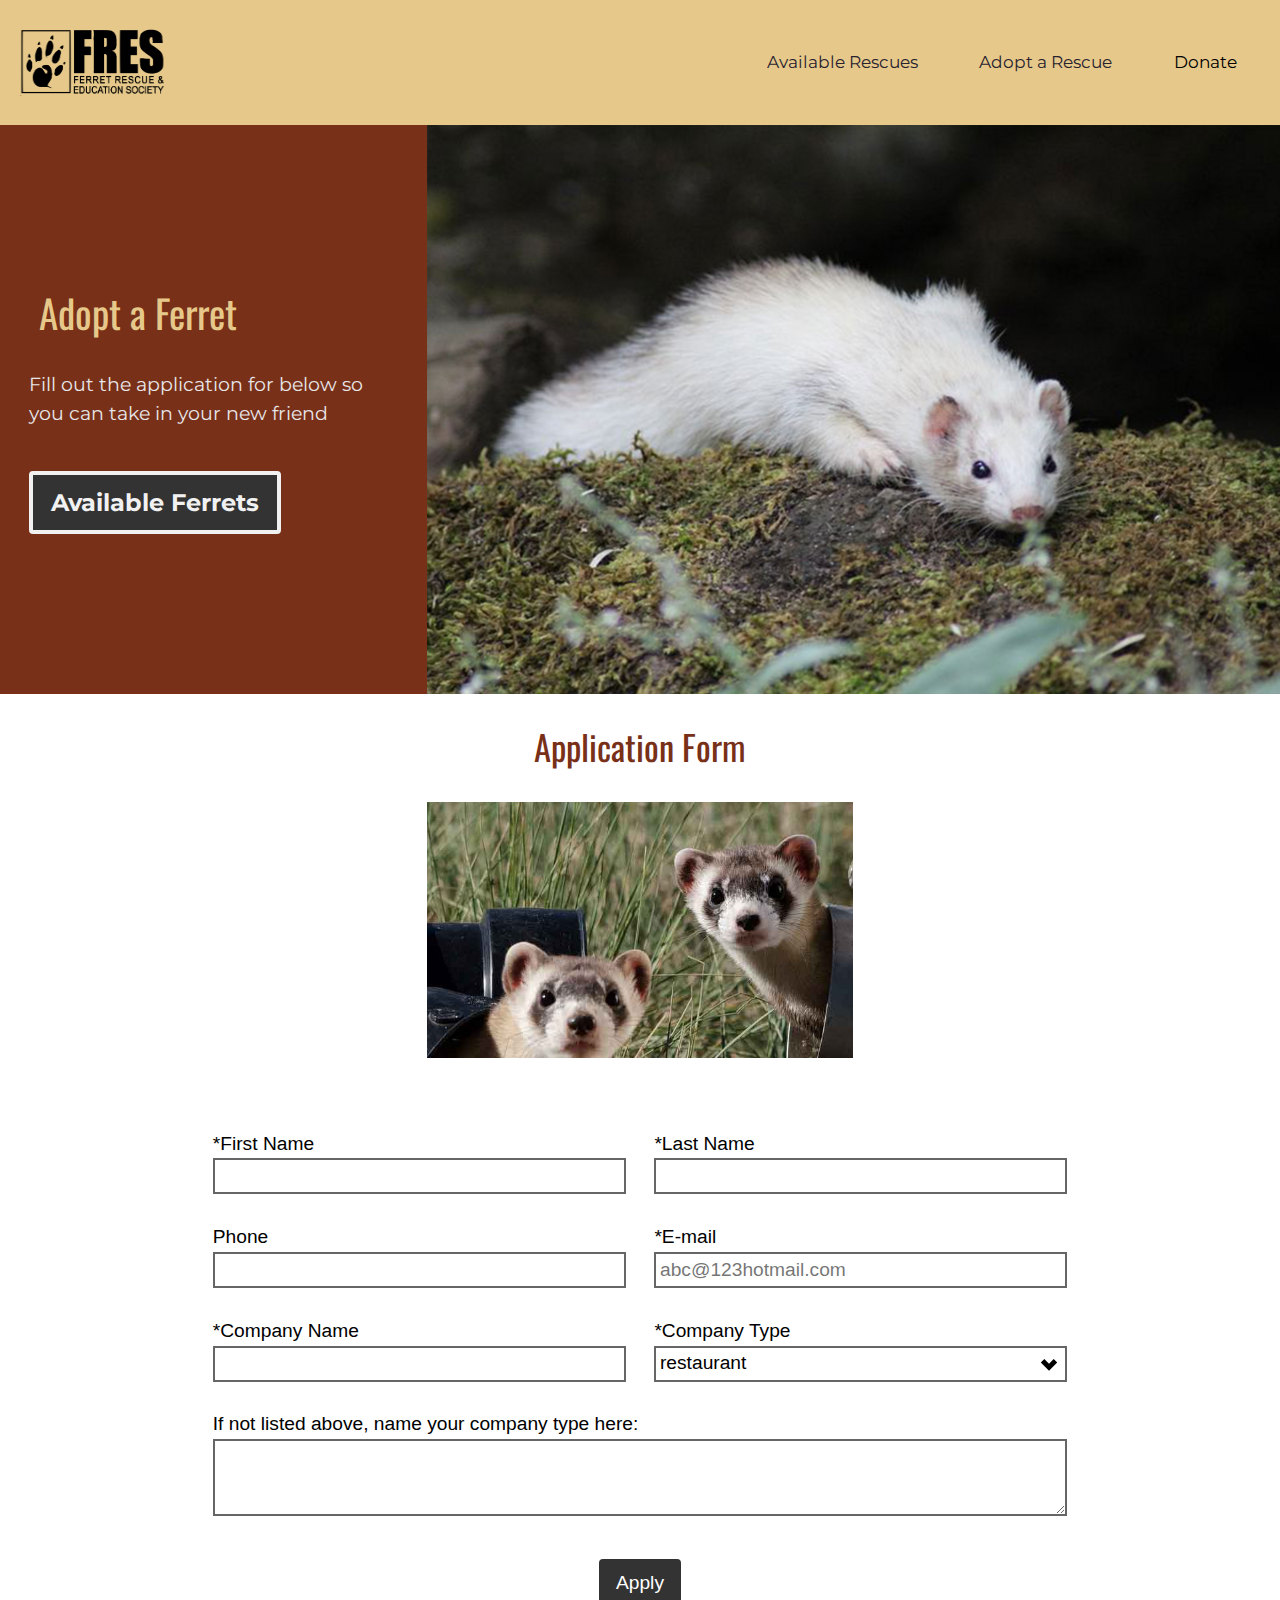
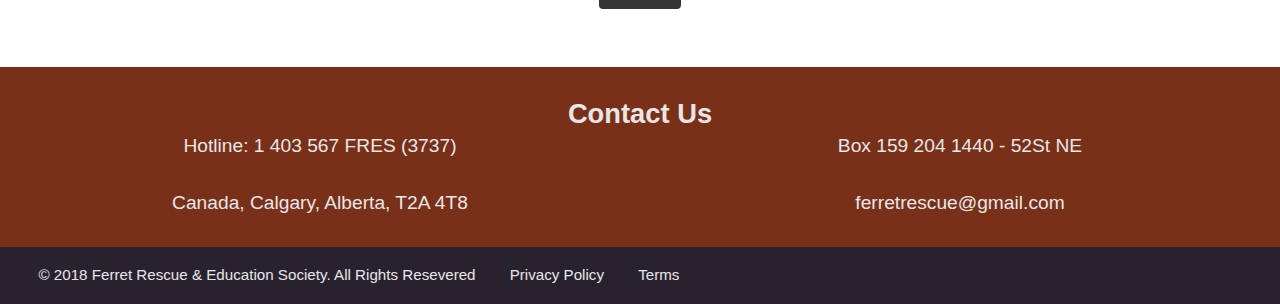
==== adopt.html @ 3afcc0fb "Favicon" ====
<!DOCTYPE html>
<html lang="en-ca">
<head>
  <meta charset="utf-8">
  <title>FRES-Adopt</title>
  <meta name="viewport" content="width=device-width,initial-scale=1">
  <link rel="shortcut icon" href="favicon.ico"/>
  <link rel="icon" type="image/png" href="images/favicon-196.png">
  <link href="css/modules.css" rel="stylesheet">
  <link href="css/grid.css" rel="stylesheet">
  <link href="css/type.css" rel="stylesheet">
  <link href="css/main.css" rel="stylesheet">
  <link href="https://fonts.googleapis.com/css?family=Montserrat|Oswald" rel="stylesheet">
</head>
<body>

  <ul class="skip-links">
    <li><a href="#nav">Jump to Navigation</a></li>
    <li><a href="#banner">Jump to Banner content</a></li>
    <li><a href="#main">Jump to Main content</a></li>
    <li><a href="#contact">Jump to Footer/Contact content</a></li>
  </ul>

  <header class="grid grid-middle" role="banner" id="header">
    <div class="unit gutter-1-4 pad-t-1-2 pad-l pad-b-1-2 xs-1 s-1 m-1-4 l-1-4 xl-1-4 center-content">
      <a class="icon-link grid grid-middle" href="index.html" aria-label="Home">
        <span class="icon-label hidden unit xs-4-6 s-4-6 m-4-6 l-4-6 xl-4-6 text-left peta push-0">Ferrets</span>
        <i class="icon i-96 unit xs-1 s-1 m-1-2 l-1-2 xl-1-2 text-left">
          <img class="img-flex" src="images/fres-logo.png" alt="">
        </i>
      </a>
    </div>

    <nav class="unit xs-1 s-1 m-3-4 l-3-4 xl-3-4" role="navigation" id="nav" tabindex="0">
      <ul class="push-0 milli island-1-2 list-group-inline montserrat">
        <li class="gutter"><a href="rescues.html">Available Rescues</a></li>
        <li class="gutter"><a href="adopt.html">Adopt a Rescue</a></li>
        <li class="gutter">Donate</li>
      </ul>
    </nav>

    <section class="grid grid-middle red-background">
      <div class="gutter pad-t pad-b unit xs-1 s-1 m-1 l-1-3 xl-1-3">
        <h1 class="zetta max-length oswald yellow not-bold">Adopt a Ferret</h1>
        <div class="unit xs-1 s-1 m-1 l-giga-1 xl-giga-1">
          <p class="montserrat kilo light-gray max-length push-0 pad-b-1-2">Fill out the application for below so you can take in your new friend</p>
          <div class="unit xs-1 s-1 m-1 l-1 xl-1 pad-t">
            <a class="btn btn-gray giga bold" href="rescues.html">Available Ferrets</a>
          </div>
        </div>
      </div>

      <div class="unit xs-1 s-1 m-1 l-2-3 xl-2-3">
        <img class="img-flex" src="images/ferret-banner-adopt.jpg" alt="">
      </div>

    </section>
  </header>

  <main role="main" id="main" tabindex="0">

    <div>
      <h2 class="oswald red-dark not-bold push-0 exa island text-center">Application Form</h2>
    </div>

    <div class="grid grid-middle">
      <div class="unit xs-1-2 s-1-2 m-1-2 l-1-3 xl-1-3">
      </div>

      <div class="embed embed-5by1 unit xs-1-2 s-1-2 m-1-2 l-1-3 xl-1-3">
        <img class="embed-item" src="images/ferret-2.jpg" alt="">
      </div>

      <div class="unit xs-1-2 s-1-2 m-1-2 l-1-3 xl-1-3">
      </div>
    </div>

    <form class="grid wrapper island-2" method="POST" action="https://formspree.io/jmjones715@gmail.com">
      <div class="unit xs-1 s-1 m-1-2 l-1-2 xl-1-2 island-1-2">
        <label for="name-f" class="dark-bluetxt">*First Name</label>
        <input id="name-f" name="name-f" required>
      </div>

      <div class="unit xs-1 s-1 m-1-2 l-1-2 xl-1-2 island-1-2">
        <label for="name-l" class="dark-bluetxt">*Last Name</label>
        <input id="name-l" name="name-l" required>
      </div>

      <div class="unit xs-1 s-1 m-1-2 l-1-2 xl-1-2 island-1-2">
        <label for="phone" class="dark-bluetxt">Phone</label>
        <input id="phone" type="tel">
      </div>

      <div class="unit xs-1 s-1 m-1-2 l-1-2 xl-1-2 island-1-2">
        <label for="email" class="dark-bluetxt">*E-mail</label>
        <input id="email" type="email" placeholder="abc@123hotmail.com" required>
      </div>

      <div class="unit xs-1 s-1 m-1-2 l-1-2 xl-1-2 island-1-2">
        <label for="company" class="dark-bluetxt">*Company Name</label>
        <input id="company" required>
      </div>

      <div class="unit xs-1 s-1 m-1-2 l-1-2 xl-1-2 island-1-2">
        <label for="company-t" class="dark-bluetxt">*Company Type</label>
        <select id="company-t">
          <option>restaurant</option>
          <option>electronics</option>
          <option>health/wellness</option>
          <option>sports/active</option>
          <option>toys/games</option>
          <option>construction</option>
        </select>
      </div>

      <div class="unit xs-1 s-1 m-1 l-1 xl-1 island-1-2">
        <label for="company-o" class="dark-graytxt">If not listed above, name your company type here:</label>
        <textarea id="company-o"></textarea>
      </div>

      <div class="unit xs-1 s-1 m-1 l-1 xl-1 text-center pad-t">
        <button type="submit" class="btn">Apply</button>
      </div>
    </form>

  </main>
  <footer role="contentinfo" id="contact" tabindex="0">
    <div class="grid grid-middle light-gray red-background">

      <div class="unit xs-1 s-1 m-1 l-1 xl-1">
        <h3 class="text-center light-gray push-0 pad-t">Contact Us</h3>
      </div>

      <div class="unit xs-1-2 s-1-2 m-1-2 l-1-2 xl-1-2 text-center">
        <p>Hotline: 1 403 567 FRES (3737)</p>
      </div>

      <div class="unit xs-1-2 s-1-2 m-1-2 l-1-2 xl-1-2 text-center">
        <p>Box 159 204 1440 - 52St NE</p>
      </div>

      <div class="unit xs-1-2 s-1-2 m-1-2 l-1-2 xl-1-2 text-center">
        <p>Canada, Calgary, Alberta, T2A 4T8</p>
      </div>

      <div class="unit xs-1-2 s-1-2 m-1-2 l-1-2 xl-1-2 text-center">
        <p>ferretrescue@gmail.com</p>
      </div>

    </div>

    <div class="unit xs-1 s-1 m-1 l-1 xl-1 island1-2 dark-gray">
      <ol class="list-group-inline push-0 text-left">
        <li class="island-1-2 pad-l-2">
          <p class="micro light-gray push-0">© 2018 Ferret Rescue & Education Society. All Rights Resevered</p>
        </li>
        <li class="island-1-2">
          <p class="micro light-gray push-0">Privacy Policy</p>
        </li>
        <li class="island-1-2">
          <p class="micro light-gray push-0">Terms</p>
        </li>
      </ol>
    </div>
  </footer>

</body>
</html>
---- css/modules.css ----
/*
 * Modulifier || Code released under the UNLICENSE
 * Code under other copyrights & licenses listed below.
 * https://modulifier.web-dev.tools/#responsive;images;list-group;embed;media-object;icons;hidden;positioning;nice-lists;forms;buttons;accessibility;print
 */

@-moz-viewport { width: device-width; scale: 1; }
@-ms-viewport { width: device-width; scale: 1; }
@-o-viewport { width: device-width; scale: 1; }
@-webkit-viewport { width: device-width; scale: 1; }
@viewport { width: device-width; scale: 1; }

html {
  box-sizing: border-box;
  -moz-text-size-adjust: 100%;
  -ms-text-size-adjust: 100%;
  -webkit-text-size-adjust: 100%;
  text-size-adjust: 100%;
}

*, *::before, *::after {
  box-sizing: inherit;
}

body {
  margin: 0;
}

article,
aside,
details,
figcaption,
figure,
footer,
header,
main,
menu,
nav,
section,
summary {
  display: block;
}

audio,
canvas,
progress,
video {
  display: inline-block;
  vertical-align: baseline;
}

template {
  display: none;
}

details {
  cursor: pointer;
}

audio:not([controls]) {
  display: none;
  height: 0;
}

a,
area,
button,
input,
label,
select,
textarea,
[tabindex] {
  -ms-touch-action: manipulation;
  touch-action: manipulation;
}

img {
  border: 0;
}

.img-flex,
.img-flex img {
  display: block;
  width: 100%;
}

svg {
  fill: currentColor;
}

svg:not(:root) {
  overflow: hidden;
}

svg.img-flex {
  width: 100%;
  height: 100%;
}

.image-replacement, .ir {
  overflow: hidden;
  direction: ltr;
  text-align: left;
  text-indent: 100%;
  white-space: nowrap;
}

.list-group, .list-group-inline, .list-group--inline {
  padding-left: 0;
  list-style-type: none;
}

.list-group > dd {
  margin-left: 0;
}

.list-group-inline::before,
.list-group-inline::after,
.list-group--inline::before,
.list-group--inline::after {
  content: "";
  display: table;
}

.list-group-inline::after,
.list-group--inline::after {
  clear: both;
}

.list-group-inline > li,
.list-group--inline > li {
  display: inline-block;
}

.list-group-inline > dt,
.list-group--inline > dt {
  clear: left;
  float: left;
  width: 11em;
}

.list-group-inline > dd,
.list-group--inline > dd {
  float: left;
  min-width: 12em;
}

.embed {
  margin-left: 0;
  margin-right: 0;
  overflow: hidden;
  position: relative;
  width: 100%;
}

.embed-1by1, .embed--1by1 {
  padding-top: 100%; /* Square */
}

.embed-4by3, .embed--4by3 {
  padding-top: 75%; /* Traditional TV/computer screens */
}

.embed-iso216, .embed--iso216 {
  padding-top: 70.92%; /* A-standard paper sizes */
}

.embed-3by2, .embed--3by2 {
  padding-top: 66.6%; /* Classic 35 mm film & most digital photos, landscape */
}

.embed-2by3, .embed--2by3 {
  padding-top: 150%; /* Classic 35 mm film & most digital photos, portrait */
}

.embed-golden, .embed--golden {
  padding-top: 61.8%; /* The Golden Ratio */
}

.embed-16by9, .embed--16by9 {
  padding-top: 56.25%; /* HD TV */
}

.embed-185by100, .embed--185by100 {
  padding-top: 54.05%; /* Common widescreen cinema */
}

.embed-24by10, .embed--24by10 {
  padding-top: 41.667%; /* Widescreen cinema: 2.4:1 */
}

.embed-3by1, .embed--3by1 {
  padding-top: 33.3333%; /* Panorama photos */
}

.embed-4by1, .embed--4by1 {
  padding-top: 25%; /* Polyvision */
}

.embed-5by1, .embed--5by1 {
  padding-top: 20%; /* Really wide... */
}

.embed-item, .embed__item {
  min-height: 100%;
  left: 0;
  position: absolute;
  top: 0;
  width: 100%;
}

.media {
  overflow: hidden;
}

.media-img, .media__img {
  float: left;
}

.media-img-reversed, .media__img--reversed {
  float: right;
}

.media-img-stacked, .media__img--stacked {
  float: none;
}

.media-body, .media__body {
  overflow: hidden;
  min-width: 12em; /* Slightly less than 200px, responsiveness built in */
}

.icon {
  display: inline-block;
  position: relative;
  background: transparent none no-repeat center center;
  background-size: contain;
  vertical-align: middle;
}

.i-16, .i--16 {
  height: 16px;
  width: 16px;
}

.i-18, .i--18 {
  height: 18px;
  width: 18px;
}

.i-20, .i--20 {
  height: 20px;
  width: 20px;
}

.i-24, .i--24 {
  height: 24px;
  width: 24px;
}

.i-32, .i--32 {
  height: 32px;
  width: 32px;
}

.i-48, .i--48 {
  height: 48px;
  width: 48px;
}

.i-64, .i--64 {
  height: 64px;
  width: 64px;
}

.i-96, .i--96 {
  height: 96px;
  width: 96px;
}

.i-128, .i--128 {
  height: 128px;
  width: 128px;
}

.i-192, .i--192 {
  height: 192px;
  width: 192px;
}

.i-256, .i--256 {
  height: 256px;
  width: 256px;
}

.icon img,
.icon svg {
  left: 0;
  height: 100%;
  position: absolute;
  top: 0;
  width: 100%;
  fill: currentColor;
}

.icon-label {
  vertical-align: middle;
}

.icon-link,
.icon-link:focus,
.icon-link:hover {
  text-decoration: none;
}

[hidden], .hidden {
  /* stylelint-disable declaration-no-important */
  display: none !important;
  visibility: hidden !important;
  /* stylelint-enable */
}

.visually-hidden {
  height: 1px;
  margin: -1px;
  overflow: hidden;
  padding: 0;
  position: absolute;
  width: 1px;
  border: 0;
  clip: rect(0 0 0 0);
  clip-path: inset(50%);
}

.visually-hidden.focusable:active, .visually-hidden.focusable:focus {
  height: auto;
  margin: 0;
  overflow: visible;
  position: static;
  width: auto;
  clip: auto;
  clip-path: none;
}

.invisible {
  visibility: hidden;
}

.chop,
.crop {
  overflow: hidden;
}

.truncate {
  max-width: 100%;
  overflow: hidden;
  width: 100%;
  text-overflow: ellipsis;
  white-space: nowrap;
}

.scrollable {
  max-width: 100%;
  overflow-x: auto;
  overflow-y: hidden;
  -webkit-overflow-scrolling: touch;
}

.clearfix::after {
  content: " ";
  display: block;
  clear: both;
}

.left {
  float: left;
}

.right {
  float: right;
}

.center-text,
.center-flow {
  text-align: center;
}

.center-block {
  margin-left: auto;
  margin-right: auto;
}

.no-auto-margins,
.not-centered {
  /* stylelint-disable declaration-no-important */
  margin-left: 0 !important;
  margin-right: 0 !important;
  /* stylelint-enable */
}

.center-content,
.center-content-vertical,
.center-contents,
.center-contents-vertical {
  display: -webkit-flex;
  display: -ms-flexbox;
  display: flex;
  -webkit-justify-content: center;
  -ms-flex-pack: center;
  justify-content: center;
  -webkit-align-items: center;
  -ms-flex-align: center;
  align-items: center;
  -webkit-align-content: center;
  -ms-flex-line-pack: center;
  align-content: center;
  -webkit-flex-direction: column wrap;
  -ms-flex-direction: column wrap;
  flex-flow: column wrap;
}

.center-content-start,
.center-content-vertical-start,
.center-contents-start,
.center-contents-vertical-start {
  display: -webkit-flex;
  display: -ms-flexbox;
  display: flex;
  -webkit-justify-content: center;
  -ms-flex-pack: center;
  justify-content: center;
  -webkit-flex-direction: column wrap;
  -ms-flex-direction: column wrap;
  flex-flow: column wrap;
}

.center-content-horizontal,
.center-contents-horizontal {
  display: -webkit-flex;
  display: -ms-flexbox;
  display: flex;
  -webkit-justify-content: center;
  -ms-flex-pack: center;
  justify-content: center;
  -webkit-align-items: center;
  -ms-flex-align: center;
  align-items: center;
  -webkit-align-content: center;
  -ms-flex-line-pack: center;
  align-content: center;
  -webkit-flex-direction: row wrap;
  -ms-flex-direction: row wrap;
  flex-flow: row wrap;
}

.inline {
  display: inline;
}

.block {
  display: block;
}

.inline-block, .ib {
  display: inline-block;
}

.valign-top {
  vertical-align: top;
}

.valign-bottom {
  vertical-align: bottom;
}

.valign-middle {
  vertical-align: middle;
}

.fixed {
  position: fixed;
}

.relative {
  position: relative;
}

[class*="pin-"],
.absolute {
  position: absolute;
}

.static {
  position: static;
}

.zindex-1 {
  z-index: 1;
}

.zindex-2 {
  z-index: 2;
}

.zindex-3 {
  z-index: 3;
}

.zindex-1000 {
  z-index: 1000;
}

.pin-top-left,
.pin-left-top,
.pin-tl,
.pin-lt {
  top: 0;
  left: 0;
}

.pin-top-right,
.pin-right-top,
.pin-tr,
.pin-rt {
  top: 0;
  right: 0;
}

.pin-bottom-left,
.pin-left-bottom,
.pin-bl,
.pin-lb {
  bottom: 0;
  left: 0;
}

.pin-bottom-right,
.pin-right-bottom,
.pin-br,
.pin-rb {
  bottom: 0;
  right: 0;
}

.pin-top-center,
.pin-center-top,
.pin-tc,
.pin-ct {
  left: 50%;
  top: 0;
  transform: translateX(-50%);
}

.pin-bottom-center,
.pin-center-bottom,
.pin-bc,
.pin-cb {
  bottom: 0;
  left: 50%;
  transform: translateX(-50%);
}

.pin-center-left,
.pin-left-center,
.pin-cl,
.pin-lc {
  left: 0;
  top: 50%;
  transform: translateY(-50%);
}

.pin-center-right,
.pin-right-center,
.pin-cr,
.pin-rc {
  right: 0;
  top: 50%;
  transform: translateY(-50%);
}

.pin-center, .pin-c {
  left: 50%;
  top: 50%;
  transform: translate(-50%, -50%);
}

.width-quarter, .w-1-4 {
  width: 25%;
}

.width-half, .w-1-2 {
  width: 50%;
}

.width-full, .w-1 {
  width: 100%;
}

.height-quarter, .h-1-4 {
  height: 25%;
}

.height-half, .h-1-2 {
  height: 50%;
}

.height-full, .h-1 {
  height: 100%;
}

.height-win-quarter, .h-w-1-4 {
  height: 25vh;
  max-height: 46em;
}

.height-win-half, .h-w-1-2 {
  height: 50vh;
  max-height: 46em;
}

.height-win-full, .h-w-1 {
  height: 100vh;
  max-height: 46em;
}

ul {
  list-style-type: none;
}

ul > li::before {
  content: "·";
  float: left;
  margin-left: -1.6em;
  width: 1.3em;
  text-align: right;
}

ol {
  counter-reset: ol-simple-numbers;
  list-style-type: none;
}

ol > li::before {
  float: left;
  margin-left: -1.6em;
  width: 1.3em;
  counter-increment: ol-simple-numbers;
  content: counter(ol-simple-numbers);
  text-align: right;
}

.list-group > li::before,
.list-group-inline > li::before,
.list-group--inline > li::before {
  content: none;
}

/* stylelint-disable no-descending-specificity */

/*
 * (c) Nicolas Gallagher and Jonathan Neal of Normalize.css || MIT License
 *     https://necolas.github.io/normalize.css/
 */

button,
input,
optgroup,
select,
textarea {
  color: inherit;
  font: inherit;
  margin: 0;
}

button,
input {
  overflow: visible;
}

button,
select {
  text-transform: none;
}

button,
html [type="button"],
[type="reset"],
[type="submit"] {
  -webkit-appearance: button;
  cursor: pointer;
}

button[disabled],
html input[disabled] {
  cursor: default;
}

button::-moz-focus-inner,
input::-moz-focus-inner {
  border: 0;
  padding: 0;
}

[type="checkbox"],
[type="radio"] {
  opacity: 0;
  position: absolute;
  height: 1px;
  width: 1px;
}

[type="number"]::-webkit-inner-spin-button,
[type="number"]::-webkit-outer-spin-button {
  height: auto;
}

[type="search"]::-webkit-search-cancel-button,
[type="search"]::-webkit-search-decoration {
  -webkit-appearance: none;
}

fieldset {
  padding-left: 0;
  padding-right: 0;

  border: 0;
  border-top: 2px solid #666;
}

legend {
  color: inherit;
  display: table;
  max-width: 100%;
  padding: 0 .3em 0 0;
  white-space: normal;

  border: 0;

  font-weight: bold;
}

optgroup {
  font-weight: bold;
}

::-webkit-input-placeholder {
  color: inherit;
  opacity: .54;
}

::-webkit-file-upload-button {
  -webkit-appearance: button;
  font: inherit;
}

/* End Normalize.css code */

label,
.label-block {
  display: block;
  cursor: pointer;
}

[type="checkbox"] + label,
[type="radio"] + label,
.label-inline {
  display: inline-block;
}

input:not([type]),
[type="text"],
[type="number"],
[type="search"],
[type="url"],
[type="email"],
[type="password"],
[type="tel"],
[type="datetime-local"],
[type="month"],
[type="week"],
[type="date"],
[type="time"],
[type="range"],
select,
textarea {
  -moz-appearance: none;
  -webkit-appearance: none;
  appearance: none;
}

input,
textarea {
  display: block;
  width: 100%;

  background-color: #fff;
  border: 2px solid #666;
  border-radius: 0;
}

label {
  vertical-align: middle;
}

textarea {
  max-width: 100%;
  min-height: 4em;
  overflow: auto;
}

[type="color"] {
  display: inline-block;
  width: 2em;
}

select {
  display: block;
  width: 100%;

  background-image: url("data:image/svg+xml,%3Csvg xmlns='http://www.w3.org/2000/svg' width='256' height='256' viewBox='0 0 256 256'%3E%3Cpath fill='none' stroke='%23000' stroke-miterlimit='10' stroke-width='70' d='M36.3 82.1l91.9 91.8 91.5-91.8'/%3E%3C/svg%3E");
  background-repeat: no-repeat;
  background-position: calc(100% - .4em) center;
  background-size: 18px auto;
  background-color: #fff;
  border: 2px solid #666;
  border-radius: 0;
}

[type="checkbox"] + label::before {
  content: " ";
  display: inline-block;
  height: 1.8em;
  margin-right: .3em;
  position: relative;
  vertical-align: middle;
  top: -.1em;
  width: 1.8em;

  background-color: #fff;
  background-size: cover;
  border: 2px solid #666;

  line-height: inherit;
}

[type="checkbox"]:checked + label::before {
  background-image: url("data:image/svg+xml,%3Csvg xmlns='http://www.w3.org/2000/svg' width='256' height='256' viewBox='0 0 256 256'%3E%3Cpath fill='none' stroke='%23000' stroke-miterlimit='10' stroke-width='50' d='M49.9 130.1l50.8 50.7L206.1 75.2'/%3E%3C/svg%3E");
}

[type="checkbox"]:focus + label::before {
  outline: 3px solid #000;
  z-index: 1000;
}

[type="radio"] + label::before {
  content: " ";
  display: inline-block;
  height: 1.8em;
  margin-right: .3em;
  position: relative;
  vertical-align: middle;
  top: -.1em;
  width: 1.8em;

  background-color: #fff;
  background-size: cover;
  border: 2px solid #666;
  border-radius: 50%;

  line-height: inherit;
}

[type="radio"]:checked + label::before {
  background-image: url("data:image/svg+xml,%3Csvg xmlns='http://www.w3.org/2000/svg' width='256' height='256' viewBox='0 0 256 256'%3E%3Ccircle cx='128' cy='128' r='70.4'/%3E%3C/svg%3E");
}

[type="radio"]:focus + label::before,
[type="radio"] + label:focus::before {
  box-shadow: 0 0 0 3px #000;
  z-index: 1000;
}

[type="range"] {
  border: 0;
  background-color: #fff;
}

[type="range"]::-webkit-slider-runnable-track {
  height: 6px;

  -webkit-appearance: none;
  appearance: none;
  background-color: #ccc;
  border: 0;
  border-radius: 3px;
}

[type="range"]:active::-webkit-slider-runnable-track {
  background-color: #ccc;
}

[type="range"]::-moz-range-track {
  height: 6px;

  -moz-appearance: none;
  appearance: none;
  background-color: #ccc;
  border: 0;
  border-radius: 3px;
}

[type="range"]:active::-moz-range-track {
  background-color: #ccc;
}

[type="range"]::-ms-track {
  height: 6px;

  -ms-appearance: none;
  appearance: none;
  background-color: #ccc;
  border: 0;
  border-radius: 3px;
}

[type="range"]:active::-ms-track {
  background-color: #ccc;
}

[type="range"]::-webkit-slider-thumb {
  margin-top: -4px;
  height: 16px;
  width: 16px;

  -webkit-appearance: none;
  appearance: none;
  background-color: #000;
  border: none;
  border-radius: 50%;
}

[type="range"]:hover::-webkit-slider-thumb {
  background-color: #000;
}

[type="range"]:active::-webkit-slider-thumb {
  background-color: #000;
}

[type="range"]::-moz-range-thumb {
  margin-top: -4px;
  height: 16px;
  width: 16px;

  -webkit-appearance: none;
  appearance: none;
  background-color: #000;
  border: none;
  border-radius: 50%;
}

[type="range"]:hover::-moz-range-thumb {
  background-color: #000;
}

[type="range"]:active::-moz-range-thumb {
  background-color: #000;
}

[type="range"]::-ms-thumb {
  margin-top: -4px;
  height: 16px;
  width: 16px;

  -webkit-appearance: none;
  appearance: none;
  background-color: #000;
  border: none;
  border-radius: 50%;
}

[type="range"]:hover::-ms-thumb {
  background-color: #000;
}

[type="range"]:active::-ms-thumb {
  background-color: #000;
}

[type="checkbox"].hide-custom-input + label::before,
[type="checkbox"] + .hide-custom-input::before,
[type="radio"].hide-custom-input + label::before,
[type="radio"] + .hide-custom-input::before {
  content: none;
  display: none;
}

/* stylelint-enable */

.link-box {
  display: block;
  text-decoration: none;
}

/* stylelint-disable no-descending-specificity */

button,
.btn {
  cursor: pointer;
  display: inline-block;
  margin: 0;
  overflow: visible;
  padding: .375em .75em .42em;
  -webkit-appearance: none;
  -moz-appearance: none;
  appearance: none;
  background-color: #333;
  border-radius: 4px;
  border: 3px solid #333;
  color: #fff;
  font: inherit;
  text-decoration: none;
  text-transform: none;
}

button::-moz-focus-inner {
  border: 0;
  padding: 0;
}

/* stylelint-enable */

button:focus,
button:hover,
.btn:focus,
.btn:hover {
  background-color: #000;
  border-color: #000;
  color: #fff;
}

button[disabled] {
  cursor: default;
}

.btn-light, .btn--light {
  background-color: #e2e2e2;
  border-color: #e2e2e2;
  color: #000;
}

.btn-light:focus,
.btn-light:hover,
.btn--light:focus,
.btn--light:hover {
  background-color: #666;
  border-color: #666;
  color: #fff;
}

.btn-ghost,
.btn--ghost {
  background-color: transparent;
  border-color: #333;
  color: #000;
}

.btn-ghost:focus,
.btn-ghost:hover,
.btn--ghost:focus,
.btn--ghost:hover {
  background-color: #e2e2e2;
  border-color: #000;
  color: #000;
}

.btn-link {
  display: inline;
  padding: 0;
  background-color: transparent;
  border-radius: 0;
  border: 0;
  color: inherit;
}

.btn-link:focus,
.btn-link:hover {
  background-color: transparent;
  color: inherit;
}

a:hover, a:active {
  outline: none;
}

a:focus,
[tabindex="0"]:focus,
details:focus,
summary:focus,
input:focus,
textarea:focus,
button:focus,
select:focus {
  outline: 3px solid #000;
  outline-offset: 0;
}

a:focus, [tabindex="0"]:focus {
  outline-offset: 3px;
}

.skip-links {
  margin: 0;
  padding: 0;
  list-style-type: none;
}

.skip-links > li::before {
  content: none; /* Remove the bullets if nice lists is selected */
}

.skip-links a,
.skip-links button {
  padding: .5em .75em;
  position: absolute;
  top: -10em;
  z-index: 10000; /* To make sure they're always on top */
  background-color: #000;
  border: 0;
  color: #fff;
  font-size: 1.125rem;
  font-weight: bold;
  text-decoration: none;
}

.skip-links a:focus,
.skip-links button:focus {
  outline-offset: 3px;
  top: 0;
}

[aria-busy="true"] {
  cursor: progress;
}

[aria-controls] {
  cursor: pointer;
}

[aria-disabled] {
  cursor: default;
}

.print-only {
  display: none;
  visibility: hidden;
}

.page-break-before {
  page-break-before: always;
}

.page-break-after {
  page-break-after: always;
}

.no-page-break-inside {
  page-break-inside: avoid;
}

@media print {

  /* stylelint-disable declaration-no-important */

  .no-print {
    display: none !important;
    visibility: hidden !important;
  }

  .print-only,
  .force-print {
    display: block !important;
    visibility: visible !important;
  }

  /* stylelint-enable */

  .visually-hidden.force-print {
    height: auto;
    margin: 0;
    overflow: visible;
    padding: 0;
    position: static;
    width: auto;
    border: 0;
    clip: initial;
    clip-path: none;
  }

  /*
   * (c) Fabien Sa || MIT License
   *     http://bafs.github.io/Gutenberg/
   */

  table,
  blockquote,
  pre,
  code,
  figure,
  li,
  hr,
  ul,
  ol,
  a,
  tr {
    page-break-inside: avoid;
  }

  h1, h2, h3, h4, h5, h6, p, a {
    orphans: 3;
    widows: 3;
  }

  h1,
  h2,
  h3,
  h4,
  h5,
  h6 {
    page-break-after: avoid;
    page-break-inside: avoid;
  }

  h1 + p,
  h2 + p,
  h3 + p,
  h4 + p,
  h5 + p,
  h6 + p {
    page-break-before: avoid;
  }

  img {
    page-break-after: auto;
    page-break-before: auto;
    page-break-inside: avoid;
  }

  /* stylelint-disable declaration-no-important */

  pre {
    white-space: pre-wrap !important;
    word-wrap: break-word;
  }

  /* stylelint-enable */

  /* End Gutenberg code */

  /*
   * (c) HTML5 Boilerplate || MIT License
   *     https://html5boilerplate.com/
   */

  /* stylelint-disable declaration-no-important */

  *, *::before, *::after, *::first-letter, *::first-line {
    background: none transparent !important;
    color: #000 !important;
    box-shadow: none !important;
    text-shadow: none !important;
  }

  /* stylelint-enable */

  a, a:visited {
    text-decoration: underline;
  }

  a[href]::after {
    content: " (" attr(href) ")";
  }

  abbr[title]::after {
    content: " (" attr(title) ")";
  }

  a[href^="#"]::after,
  a[href^="javascript:"]::after,
  a.no-print-href::after,
  a.href-no-print::after {
    content: "";
  }

  thead {
    display: table-header-group;
  }

  /* End HTML5 Boilerplate code */

}
---- css/grid.css ----
/*
  Gridifier || Code released under the UNLICENSE
  https://gridifier.web-dev.tools/#xs,4,0,0,0;s,4,25,0,0;m,4,38,1,1;l,4,60,1,1
*/

.grid {
  margin: 0;
  padding: 0;
  letter-spacing: -.31em;
  text-rendering: optimizeSpeed;
  display: -webkit-flex;
  display: -ms-flexbox;
  display: flex;
  -webkit-flex-flow: row wrap;
  -ms-flex-flow: row wrap;
  flex-flow: row wrap;
}

.grid-bottom {
  -webkit-align-items: flex-end;
  -ms-align-items: flex-end;
  align-items: flex-end;
}

.grid-middle {
  -webkit-align-items: center;
  -ms-align-items: center;
  align-items: center;
}

.grid-stretch {
  -webkit-align-items: stretch;
  -ms-align-items: stretch;
  align-items: stretch;
}

.opera-only :-o-prefocus,
.grid {
  word-spacing: -.43em;
}

.unit {
  letter-spacing: normal;
  text-rendering: auto;
  vertical-align: top;
  word-spacing: normal;
  display: inline-block;
  visibility: visible;
}

.grid-bottom .unit {
  vertical-align: bottom;
}

.grid-middle .unit {
  vertical-align: middle;
}

[class*="unit-push-"],
[class*="unit-pull-"] {
  position: relative;
}

.unit-content-distribute {
  display: -ms-flexbox;
  display: -webkit-flex;
  display: flex;
  -ms-flex-direction: column;
  -webkit-flex-direction: column;
  flex-direction: column;
  -ms-flex-pack: justify;
  -webkit-justify-content: space-between;
  justify-content: space-between;
}

.unit-content-center,
.unit-content-center-vertical {
  display: -webkit-flex;
  display: -ms-flexbox;
  display: flex;
  -webkit-justify-content: center;
  -ms-flex-pack: center;
  justify-content: center;
  -webkit-align-items: center;
  -ms-flex-align: center;
  align-items: center;
  -webkit-align-content: center;
  -ms-flex-line-pack: center;
  align-content: center;
  -webkit-flex-direction: column wrap;
  -ms-flex-direction: column wrap;
  flex-flow: column wrap;
}

.unit-content-center-horizontal {
  display: -webkit-flex;
  display: -ms-flexbox;
  display: flex;
  -webkit-justify-content: center;
  -ms-flex-pack: center;
  justify-content: center;
  -webkit-align-items: center;
  -ms-flex-align: center;
  align-items: center;
  -webkit-align-content: center;
  -ms-flex-line-pack: center;
  align-content: center;
  -webkit-flex-direction: row wrap;
  -ms-flex-direction: row wrap;
  flex-flow: row wrap;
}

.content-fill,
.content-stretch {
  -ms-flex-grow: 2;
  -webkit-flex-grow: 2;
  flex-grow: 2;
  max-width: 100%; /* @bugfix: IE 10, 11 */
}

.content-shrink {
  -ms-align-self: center;
  -webkit-align-self: center;
  align-self: center;
}

.unit-xs-hidden,
.xs-0 {
  display: none;
  visibility: hidden;
}

.unit-xs-centered {
  margin: 0 auto;
}

.unit-xs-1,
.xs-1 {
  display: block;
  visibility: visible;
  width: 100%;
}

.unit-xs-1-2,
.xs-1-2 {
  width: 50%;
}

.unit-xs-1-3,
.xs-1-3 {
  width: 33.3333%;
}

.unit-xs-2-3,
.xs-2-3 {
  width: 66.6667%;
}

.unit-xs-1-4,
.xs-1-4 {
  width: 25%;
}

.unit-xs-3-4,
.xs-3-4 {
  width: 75%;
}

.unit-xs-1-2,
.xs-1-2,
.unit-xs-1-3,
.xs-1-3,
.unit-xs-2-3,
.xs-2-3,
.unit-xs-1-4,
.xs-1-4,
.unit-xs-3-4,
.xs-3-4 {
  display: inline-block;
  visibility: visible;
}

.unit-xs-1-2[class*="-content-"],
.xs-1-2[class*="-content-"],
.unit-xs-1-3[class*="-content-"],
.xs-1-3[class*="-content-"],
.unit-xs-2-3[class*="-content-"],
.xs-2-3[class*="-content-"],
.unit-xs-1-4[class*="-content-"],
.xs-1-4[class*="-content-"],
.unit-xs-3-4[class*="-content-"],
.xs-3-4[class*="-content-"] {
  display: -webkit-flex;
  display: -ms-flexbox;
  display: flex;
}

.unit-xs-content-distribute,
.xs-content-distribute {
  display: -ms-flexbox;
  display: -webkit-flex;
  display: flex;
  -ms-flex-direction: column;
  -webkit-flex-direction: column;
  flex-direction: column;
  -ms-flex-pack: justify;
  -webkit-justify-content: space-between;
  justify-content: space-between;
}

.unit-xs-content-center,
.unit-xs-content-center-vertical {
  display: -webkit-flex;
  display: -ms-flexbox;
  display: flex;
  -webkit-justify-content: center;
  -ms-flex-pack: center;
  justify-content: center;
  -webkit-align-items: center;
  -ms-flex-align: center;
  align-items: center;
  -webkit-align-content: center;
  -ms-flex-line-pack: center;
  align-content: center;
  -webkit-flex-direction: column wrap;
  -ms-flex-direction: column wrap;
  flex-flow: column wrap;
}

.unit-xs-content-center-horizontal {
  display: -webkit-flex;
  display: -ms-flexbox;
  display: flex;
  -webkit-justify-content: center;
  -ms-flex-pack: center;
  justify-content: center;
  -webkit-align-items: center;
  -ms-flex-align: center;
  align-items: center;
  -webkit-align-content: center;
  -ms-flex-line-pack: center;
  align-content: center;
  -webkit-flex-direction: row wrap;
  -ms-flex-direction: row wrap;
  flex-flow: row wrap;
}

.xs-content-fill,
.xs-content-stretch {
  -ms-flex-grow: 2;
  -webkit-flex-grow: 2;
  flex-grow: 2;
  max-width: 100%; /* @bugfix: IE 10, 11 */
}

.xs-content-shrink {
  -ms-align-self: center;
  -webkit-align-self: center;
  align-self: center;
}

@media only screen and (min-width: 25em) {

  .unit-s-hidden,
  .s-0 {
    display: none;
    visibility: hidden;
  }

  .unit-s-centered {
    margin: 0 auto;
  }

  .unit-s-1,
  .s-1 {
    display: block;
    visibility: visible;
    width: 100%;
  }

  .unit-s-1-2,
  .s-1-2 {
    width: 50%;
  }

  .unit-s-1-3,
  .s-1-3 {
    width: 33.3333%;
  }

  .unit-s-2-3,
  .s-2-3 {
    width: 66.6667%;
  }

  .unit-s-1-4,
  .s-1-4 {
    width: 25%;
  }

  .unit-s-3-4,
  .s-3-4 {
    width: 75%;
  }

  .unit-s-1-2,
  .s-1-2,
  .unit-s-1-3,
  .s-1-3,
  .unit-s-2-3,
  .s-2-3,
  .unit-s-1-4,
  .s-1-4,
  .unit-s-3-4,
  .s-3-4 {
    display: inline-block;
    visibility: visible;
  }

  .unit-s-1-2[class*="-content-"],
  .s-1-2[class*="-content-"],
  .unit-s-1-3[class*="-content-"],
  .s-1-3[class*="-content-"],
  .unit-s-2-3[class*="-content-"],
  .s-2-3[class*="-content-"],
  .unit-s-1-4[class*="-content-"],
  .s-1-4[class*="-content-"],
  .unit-s-3-4[class*="-content-"],
  .s-3-4[class*="-content-"] {
    display: -webkit-flex;
    display: -ms-flexbox;
    display: flex;
  }

  .unit-s-content-distribute,
  .s-content-distribute {
    display: -ms-flexbox;
    display: -webkit-flex;
    display: flex;
    -ms-flex-direction: column;
    -webkit-flex-direction: column;
    flex-direction: column;
    -ms-flex-pack: justify;
    -webkit-justify-content: space-between;
    justify-content: space-between;
  }

  .unit-s-content-center,
  .unit-s-content-center-vertical {
    display: -webkit-flex;
    display: -ms-flexbox;
    display: flex;
    -webkit-justify-content: center;
    -ms-flex-pack: center;
    justify-content: center;
    -webkit-align-items: center;
    -ms-flex-align: center;
    align-items: center;
    -webkit-align-content: center;
    -ms-flex-line-pack: center;
    align-content: center;
    -webkit-flex-direction: column wrap;
    -ms-flex-direction: column wrap;
    flex-flow: column wrap;
  }

  .unit-s-content-center-horizontal {
    display: -webkit-flex;
    display: -ms-flexbox;
    display: flex;
    -webkit-justify-content: center;
    -ms-flex-pack: center;
    justify-content: center;
    -webkit-align-items: center;
    -ms-flex-align: center;
    align-items: center;
    -webkit-align-content: center;
    -ms-flex-line-pack: center;
    align-content: center;
    -webkit-flex-direction: row wrap;
    -ms-flex-direction: row wrap;
    flex-flow: row wrap;
  }

  .s-content-fill,
  .s-content-stretch {
    -ms-flex-grow: 2;
    -webkit-flex-grow: 2;
    flex-grow: 2;
    max-width: 100%; /* @bugfix: IE 10, 11 */
  }

  .s-content-shrink {
    -ms-align-self: center;
    -webkit-align-self: center;
    align-self: center;
  }

}

@media only screen and (min-width: 38em) {

  .unit-m-hidden,
  .m-0 {
    display: none;
    visibility: hidden;
  }

  .unit-m-centered {
    margin: 0 auto;
  }

  .unit-m-1,
  .m-1 {
    display: block;
    visibility: visible;
    width: 100%;
  }

  .unit-offset-m-0 {
    margin-left: 0;
  }

  .unit-push-m-0,
  .unit-pull-m-0 {
    left: 0;
  }

  .unit-m-1-2,
  .m-1-2 {
    width: 50%;
  }

  .unit-offset-m-1-2 {
    margin-left: 50%;
  }

  .unit-push-m-1-2 {
    left: 50%;
  }

  .unit-pull-m-1-2 {
    left: -50%;
  }

  .unit-m-1-3,
  .m-1-3 {
    width: 33.3333%;
  }

  .unit-offset-m-1-3 {
    margin-left: 33.3333%;
  }

  .unit-push-m-1-3 {
    left: 33.3333%;
  }

  .unit-pull-m-1-3 {
    left: -33.3333%;
  }

  .unit-m-2-3,
  .m-2-3 {
    width: 66.6667%;
  }

  .unit-offset-m-2-3 {
    margin-left: 66.6667%;
  }

  .unit-push-m-2-3 {
    left: 66.6667%;
  }

  .unit-pull-m-2-3 {
    left: -66.6667%;
  }

  .unit-m-1-4,
  .m-1-4 {
    width: 25%;
  }

  .unit-offset-m-1-4 {
    margin-left: 25%;
  }

  .unit-push-m-1-4 {
    left: 25%;
  }

  .unit-pull-m-1-4 {
    left: -25%;
  }

  .unit-m-3-4,
  .m-3-4 {
    width: 75%;
  }

  .unit-offset-m-3-4 {
    margin-left: 75%;
  }

  .unit-push-m-3-4 {
    left: 75%;
  }

  .unit-pull-m-3-4 {
    left: -75%;
  }

  .unit-m-1-2,
  .m-1-2,
  .unit-m-1-3,
  .m-1-3,
  .unit-m-2-3,
  .m-2-3,
  .unit-m-1-4,
  .m-1-4,
  .unit-m-3-4,
  .m-3-4 {
    display: inline-block;
    visibility: visible;
  }

  .unit-m-1-2[class*="-content-"],
  .m-1-2[class*="-content-"],
  .unit-m-1-3[class*="-content-"],
  .m-1-3[class*="-content-"],
  .unit-m-2-3[class*="-content-"],
  .m-2-3[class*="-content-"],
  .unit-m-1-4[class*="-content-"],
  .m-1-4[class*="-content-"],
  .unit-m-3-4[class*="-content-"],
  .m-3-4[class*="-content-"] {
    display: -webkit-flex;
    display: -ms-flexbox;
    display: flex;
  }

  .unit-m-content-distribute,
  .m-content-distribute {
    display: -ms-flexbox;
    display: -webkit-flex;
    display: flex;
    -ms-flex-direction: column;
    -webkit-flex-direction: column;
    flex-direction: column;
    -ms-flex-pack: justify;
    -webkit-justify-content: space-between;
    justify-content: space-between;
  }

  .unit-m-content-center,
  .unit-m-content-center-vertical {
    display: -webkit-flex;
    display: -ms-flexbox;
    display: flex;
    -webkit-justify-content: center;
    -ms-flex-pack: center;
    justify-content: center;
    -webkit-align-items: center;
    -ms-flex-align: center;
    align-items: center;
    -webkit-align-content: center;
    -ms-flex-line-pack: center;
    align-content: center;
    -webkit-flex-direction: column wrap;
    -ms-flex-direction: column wrap;
    flex-flow: column wrap;
  }

  .unit-m-content-center-horizontal {
    display: -webkit-flex;
    display: -ms-flexbox;
    display: flex;
    -webkit-justify-content: center;
    -ms-flex-pack: center;
    justify-content: center;
    -webkit-align-items: center;
    -ms-flex-align: center;
    align-items: center;
    -webkit-align-content: center;
    -ms-flex-line-pack: center;
    align-content: center;
    -webkit-flex-direction: row wrap;
    -ms-flex-direction: row wrap;
    flex-flow: row wrap;
  }

  .m-content-fill,
  .m-content-stretch {
    -ms-flex-grow: 2;
    -webkit-flex-grow: 2;
    flex-grow: 2;
    max-width: 100%; /* @bugfix: IE 10, 11 */
  }

  .m-content-shrink {
    -ms-align-self: center;
    -webkit-align-self: center;
    align-self: center;
  }

}

@media only screen and (min-width: 60em) {

  .unit-l-hidden,
  .l-0 {
    display: none;
    visibility: hidden;
  }

  .unit-l-centered {
    margin: 0 auto;
  }

  .unit-l-1,
  .l-1 {
    display: block;
    visibility: visible;
    width: 100%;
  }

  .unit-offset-l-0 {
    margin-left: 0;
  }

  .unit-push-l-0,
  .unit-pull-l-0 {
    left: 0;
  }

  .unit-l-1-2,
  .l-1-2 {
    width: 50%;
  }

  .unit-offset-l-1-2 {
    margin-left: 50%;
  }

  .unit-push-l-1-2 {
    left: 50%;
  }

  .unit-pull-l-1-2 {
    left: -50%;
  }

  .unit-l-1-3,
  .l-1-3 {
    width: 33.3333%;
  }

  .unit-offset-l-1-3 {
    margin-left: 33.3333%;
  }

  .unit-push-l-1-3 {
    left: 33.3333%;
  }

  .unit-pull-l-1-3 {
    left: -33.3333%;
  }

  .unit-l-2-3,
  .l-2-3 {
    width: 66.6667%;
  }

  .unit-offset-l-2-3 {
    margin-left: 66.6667%;
  }

  .unit-push-l-2-3 {
    left: 66.6667%;
  }

  .unit-pull-l-2-3 {
    left: -66.6667%;
  }

  .unit-l-1-4,
  .l-1-4 {
    width: 25%;
  }

  .unit-offset-l-1-4 {
    margin-left: 25%;
  }

  .unit-push-l-1-4 {
    left: 25%;
  }

  .unit-pull-l-1-4 {
    left: -25%;
  }

  .unit-l-3-4,
  .l-3-4 {
    width: 75%;
  }

  .unit-offset-l-3-4 {
    margin-left: 75%;
  }

  .unit-push-l-3-4 {
    left: 75%;
  }

  .unit-pull-l-3-4 {
    left: -75%;
  }

  .unit-l-1-2,
  .l-1-2,
  .unit-l-1-3,
  .l-1-3,
  .unit-l-2-3,
  .l-2-3,
  .unit-l-1-4,
  .l-1-4,
  .unit-l-3-4,
  .l-3-4 {
    display: inline-block;
    visibility: visible;
  }

  .unit-l-1-2[class*="-content-"],
  .l-1-2[class*="-content-"],
  .unit-l-1-3[class*="-content-"],
  .l-1-3[class*="-content-"],
  .unit-l-2-3[class*="-content-"],
  .l-2-3[class*="-content-"],
  .unit-l-1-4[class*="-content-"],
  .l-1-4[class*="-content-"],
  .unit-l-3-4[class*="-content-"],
  .l-3-4[class*="-content-"] {
    display: -webkit-flex;
    display: -ms-flexbox;
    display: flex;
  }

  .unit-l-content-distribute,
  .l-content-distribute {
    display: -ms-flexbox;
    display: -webkit-flex;
    display: flex;
    -ms-flex-direction: column;
    -webkit-flex-direction: column;
    flex-direction: column;
    -ms-flex-pack: justify;
    -webkit-justify-content: space-between;
    justify-content: space-between;
  }

  .unit-l-content-center,
  .unit-l-content-center-vertical {
    display: -webkit-flex;
    display: -ms-flexbox;
    display: flex;
    -webkit-justify-content: center;
    -ms-flex-pack: center;
    justify-content: center;
    -webkit-align-items: center;
    -ms-flex-align: center;
    align-items: center;
    -webkit-align-content: center;
    -ms-flex-line-pack: center;
    align-content: center;
    -webkit-flex-direction: column wrap;
    -ms-flex-direction: column wrap;
    flex-flow: column wrap;
  }

  .unit-l-content-center-horizontal {
    display: -webkit-flex;
    display: -ms-flexbox;
    display: flex;
    -webkit-justify-content: center;
    -ms-flex-pack: center;
    justify-content: center;
    -webkit-align-items: center;
    -ms-flex-align: center;
    align-items: center;
    -webkit-align-content: center;
    -ms-flex-line-pack: center;
    align-content: center;
    -webkit-flex-direction: row wrap;
    -ms-flex-direction: row wrap;
    flex-flow: row wrap;
  }

  .l-content-fill,
  .l-content-stretch {
    -ms-flex-grow: 2;
    -webkit-flex-grow: 2;
    flex-grow: 2;
    max-width: 100%; /* @bugfix: IE 10, 11 */
  }

  .l-content-shrink {
    -ms-align-self: center;
    -webkit-align-self: center;
    align-self: center;
  }

}
---- css/type.css ----
/*
  Typografier || Code released under the UNLICENSE
  https://typografier.web-dev.tools/#0,100,1.3,1.067,0;38,110,1.4,1.125,1;60,120,1.5,1.125,1;90,130,1.5,1.125,1
*/

html {
  font-size: 100%;
  line-height: 1.3;
}

a {
  background-color: transparent;
  -webkit-text-decoration-skip: objects;
}

sub,
sup {
  font-size: .75em;
  line-height: 1px;
  position: relative;
  vertical-align: baseline;
}

sup {
  top: -.5em;
}

sub {
  bottom: -.25em;
}

pre,
code,
kbd,
samp {
  font-size: 1em;
}

abbr[title] {
  border-bottom: none;
  text-decoration: underline;
  text-decoration: underline dotted;
}

b,
strong {
  font-weight: bold;
}

dfn,
caption {
  font-style: italic;
}

hr {
  border: 0;
  border-top: 2px solid #000;
  height: 0;
}

table {
  border-collapse: collapse;
  border-spacing: 0;
  width: 100%;
  table-layout: fixed;
}

caption {
  text-align: left;
}

th,
td {
  border-bottom: 1px solid #000;
  text-align: left;
  vertical-align: top;
}

thead th {
  vertical-align: bottom;

  border-bottom-width: 2px;
}

.text-left {
  text-align: left;
}

.text-right {
  text-align: right;
}

.text-center {
  text-align: center;
}

.normal {
  font-weight: normal;
  font-style: normal;
}

.not-bold {
  font-weight: normal;
}

.not-italic {
  font-style: normal;
}

.bold {
  font-weight: bold;
}

.italic {
  font-style: italic;
}

.text-upper {
  text-transform: uppercase;
}

.text-lower {
  text-transform: lowercase;
}

.wrapper {
  margin-left: auto;
  margin-right: auto;
  max-width: 52em;
  width: 100%;
}

.wrapper-no-center {
  max-width: 52em;
  width: 100%;
}

.max-length {
  margin-left: auto;
  margin-right: auto;
  max-width: 36em;
  width: 100%;
}

.max-length-no-center {
  max-width: 36em;
  width: 100%;
}

h1,
h2,
h3,
h4,
h5,
h6,
p,
ul,
ol,
dl,
dd,
figure,
blockquote,
details,
hr,
fieldset,
pre,
table,
caption {
  margin: 0 0 1.3rem;
}

.tenamega {
  font-size: 2.0408rem;
  line-height: 2.925rem;
}

.tenakilo {
  font-size: 1.9127rem;
  line-height: 2.6rem;
}

.tena {
  font-size: 1.7926rem;
  line-height: 2.6rem;
}

.nina {
  font-size: 1.68rem;
  line-height: 2.275rem;
}

.yotta {
  font-size: 1.5745rem;
  line-height: 2.275rem;
}

.zetta {
  font-size: 1.4757rem;
  line-height: 1.95rem;
}

h1,
.exa {
  font-size: 1.383rem;
  line-height: 1.95rem;
}

h2,
.peta {
  font-size: 1.2962rem;
  line-height: 1.95rem;
}

h3,
.tera {
  font-size: 1.2148rem;
  line-height: 1.625rem;
}

h4,
.giga {
  font-size: 1.1385rem;
  line-height: 1.625rem;
}

h5,
.mega {
  font-size: 1.067rem;
  line-height: 1.625rem;
}

h6,
.kilo,
input,
textarea {
  font-size: 1rem;
  line-height: 1.3rem;
}

small,
.milli {
  font-size: .9372rem;
  line-height: 1.3rem;
}

.micro {
  font-size: .8784rem;
  line-height: 1.3rem;
}

ul {
  padding-left: 1em;
}

ol {
  padding-left: 1.6em;
}

input,
option,
select {
  height: calc(1.3rem + .1625rem + .1625rem);
}

[type="color"] {
  width: calc(1.3rem + .1625rem + .1625rem);
}

[type="checkbox"],
[type="radio"] {
  display: inline-block;
  height: auto;
}

.push {
  margin-bottom: 1.3rem;
}

.push-none,
.push-0 {
  margin-bottom: 0;
}

.push-double,
.push-2 {
  margin-bottom: 2.6rem;
}

.push-half,
.push-1-2 {
  margin-bottom: .65rem;
}

.push-quarter,
.push-1-4 {
  margin-bottom: .325rem;
}

.push-eighth,
.push-1-8 {
  margin-bottom: .1625rem;
}

.push-right-eighth,
.push-r-1-8 {
  margin-right: .1625rem;
}

.push-right-quarter,
.push-r-1-4 {
  margin-right: .325rem;
}

.push-right-half,
.push-r-1-2 {
  margin-right: .65rem;
}

.push-right,
.push-r {
  margin-right: 1.3rem;
}

.pad-top,
.pad-t {
  padding-top: 1.3rem;
}

.pad-bottom,
.pad-b {
  padding-bottom: 1.3rem;
}

.pad-top-double,
.pad-t-2 {
  padding-top: 2.6rem;
}

.pad-bottom-double,
.pad-b-2 {
  padding-bottom: 2.6rem;
}

.pad-top-half,
.pad-t-1-2 {
  padding-top: .65rem;
}

.pad-bottom-half,
.pad-b-1-2 {
  padding-bottom: .65rem;
}

.pad-top-quarter,
.pad-t-1-4 {
  padding-top: .325rem;
}

.pad-bottom-quarter,
.pad-b-1-4 {
  padding-bottom: .325rem;
}

.pad-top-eighth,
.pad-t-1-8 {
  padding-top: .1625rem;
}

.pad-bottom-eighth,
.pad-b-1-8 {
  padding-bottom: .1625rem;
}

.island {
  padding: 1.3rem;
}

.island-double,
.island-2 {
  padding: 2.6rem;
}

.island-half,
.island-1-2 {
  padding: .65rem;
}

.island-quarter,
.island-1-4,
td,
table th {
  padding: .325rem;
}

.island-eighth,
.island-1-8,
input:not([type="checkbox"]),
input:not([type="radio"]),
textarea {
  padding: .1625rem;
}

.gutter {
  padding-left: 1.3rem;
  padding-right: 1.3rem;
}

.gutter-double,
.gutter-2 {
  padding-left: 2.6rem;
  padding-right: 2.6rem;
}

.gutter-half,
.gutter-1-2 {
  padding-left: .65rem;
  padding-right: .65rem;
}

.gutter-quarter,
.gutter-1-4,
caption {
  padding-left: .325rem;
  padding-right: .325rem;
}

.gutter-eighth,
.gutter-1-8 {
  padding-left: .1625rem;
  padding-right: .1625rem;
}

select {
  padding: 0 .1625rem;
}

fieldset {
  padding: .325rem 0;

  border: 0;
  border-top: 2px solid #000;
}

legend {
  padding-right: .325rem;
}

@media only screen and (min-width: 38em) {

  html {
    font-size: 110%;
    line-height: 1.4;
  }

  h1,
  h2,
  h3,
  h4,
  h5,
  h6,
  p,
  ul,
  ol,
  dl,
  dd,
  figure,
  blockquote,
  details,
  hr,
  fieldset,
  pre,
  table,
  caption {
    margin: 0 0 1.4rem;
  }

  .tenamega {
    font-size: 3.6532rem;
    line-height: 4.9rem;
  }

  .tenakilo {
    font-size: 3.2473rem;
    line-height: 4.55rem;
  }

  .tena {
    font-size: 2.8865rem;
    line-height: 3.85rem;
  }

  .nina {
    font-size: 2.5658rem;
    line-height: 3.5rem;
  }

  .yotta {
    font-size: 2.2807rem;
    line-height: 3.15rem;
  }

  .zetta {
    font-size: 2.0273rem;
    line-height: 2.8rem;
  }

  h1,
  .exa {
    font-size: 1.802rem;
    line-height: 2.45rem;
  }

  h2,
  .peta {
    font-size: 1.6018rem;
    line-height: 2.1rem;
  }

  h3,
  .tera {
    font-size: 1.4238rem;
    line-height: 2.1rem;
  }

  h4,
  .giga {
    font-size: 1.2656rem;
    line-height: 1.75rem;
  }

  h5,
  .mega {
    font-size: 1.125rem;
    line-height: 1.75rem;
  }

  h6,
  .kilo,
  input,
  textarea {
    font-size: 1rem;
    line-height: 1.4rem;
  }

  small,
  .milli {
    font-size: .8889rem;
    line-height: 1.4rem;
  }

  .micro {
    font-size: .7901rem;
    line-height: 1.4rem;
  }

  ul,
  ol {
    padding-left: 0;
  }

  ul ul,
  ol ul {
    padding-left: 1em;
  }

  ol ol,
  ul ol {
    padding-left: 1.6em;
  }

  .hang-punc {
    float: left;
    margin-left: -1.4em;
    text-align: right;
    width: 1.3em;
  }

  table {
    margin-left: -.35rem;
    margin-right: -.35rem;
    width: calc(100% + .35rem + .35rem);
  }

  input,
  option,
  select {
    height: calc(1.4rem + .175rem + .175rem);
  }

  [type="color"] {
    width: calc(1.4rem + .175rem + .175rem);
  }

  [type="checkbox"],
  [type="radio"] {
    display: inline-block;
    height: auto;
  }

  .push {
    margin-bottom: 1.4rem;
  }

  .push-none,
  .push-0 {
    margin-bottom: 0;
  }

  .push-double,
  .push-2 {
    margin-bottom: 2.8rem;
  }

  .push-half,
  .push-1-2 {
    margin-bottom: .7rem;
  }

  .push-quarter,
  .push-1-4 {
    margin-bottom: .35rem;
  }

  .push-eighth,
  .push-1-8 {
    margin-bottom: .175rem;
  }

  .push-right-eighth,
  .push-r-1-8 {
    margin-right: .175rem;
  }

  .push-right-quarter,
  .push-r-1-4 {
    margin-right: .35rem;
  }

  .push-right-half,
  .push-r-1-2 {
    margin-right: .7rem;
  }

  .push-right,
  .push-r {
    margin-right: 1.4rem;
  }

  .pad-top,
  .pad-t {
    padding-top: 1.4rem;
  }

  .pad-bottom,
  .pad-b {
    padding-bottom: 1.4rem;
  }

  .pad-top-double,
  .pad-t-2 {
    padding-top: 2.8rem;
  }

  .pad-bottom-double,
  .pad-b-2 {
    padding-bottom: 2.8rem;
  }

  .pad-top-half,
  .pad-t-1-2 {
    padding-top: .7rem;
  }

  .pad-bottom-half,
  .pad-b-1-2 {
    padding-bottom: .7rem;
  }

  .pad-top-quarter,
  .pad-t-1-4 {
    padding-top: .35rem;
  }

  .pad-bottom-quarter,
  .pad-b-1-4 {
    padding-bottom: .35rem;
  }

  .pad-top-eighth,
  .pad-t-1-8 {
    padding-top: .175rem;
  }

  .pad-bottom-eighth,
  .pad-b-1-8 {
    padding-bottom: .175rem;
  }

  .island {
    padding: 1.4rem;
  }

  .island-double,
  .island-2 {
    padding: 2.8rem;
  }

  .island-half,
  .island-1-2 {
    padding: .7rem;
  }

  .island-quarter,
  .island-1-4,
  td,
  table th {
    padding: .35rem;
  }

  .island-eighth,
  .island-1-8,
  input:not([type="checkbox"]),
  input:not([type="radio"]),
  textarea {
    padding: .175rem;
  }

  .gutter {
    padding-left: 1.4rem;
    padding-right: 1.4rem;
  }

  .gutter-double,
  .gutter-2 {
    padding-left: 2.8rem;
    padding-right: 2.8rem;
  }

  .gutter-half,
  .gutter-1-2 {
    padding-left: .7rem;
    padding-right: .7rem;
  }

  .gutter-quarter,
  .gutter-1-4,
  caption {
    padding-left: .35rem;
    padding-right: .35rem;
  }

  .gutter-eighth,
  .gutter-1-8 {
    padding-left: .175rem;
    padding-right: .175rem;
  }

  select {
    padding: 0 .175rem;
  }

  fieldset {
    padding: .35rem 0;

    border: 0;
    border-top: 2px solid #000;
  }

  legend {
    padding-right: .35rem;
  }

}

@media only screen and (min-width: 60em) {

  html {
    font-size: 120%;
    line-height: 1.5;
  }

  h1,
  h2,
  h3,
  h4,
  h5,
  h6,
  p,
  ul,
  ol,
  dl,
  dd,
  figure,
  blockquote,
  details,
  hr,
  fieldset,
  pre,
  table,
  caption {
    margin: 0 0 1.5rem;
  }

  .tenamega {
    font-size: 3.6532rem;
    line-height: 4.875rem;
  }

  .tenakilo {
    font-size: 3.2473rem;
    line-height: 4.5rem;
  }

  .tena {
    font-size: 2.8865rem;
    line-height: 4.125rem;
  }

  .nina {
    font-size: 2.5658rem;
    line-height: 3.375rem;
  }

  .yotta {
    font-size: 2.2807rem;
    line-height: 3rem;
  }

  .zetta {
    font-size: 2.0273rem;
    line-height: 3rem;
  }

  h1,
  .exa {
    font-size: 1.802rem;
    line-height: 2.625rem;
  }

  h2,
  .peta {
    font-size: 1.6018rem;
    line-height: 2.25rem;
  }

  h3,
  .tera {
    font-size: 1.4238rem;
    line-height: 1.875rem;
  }

  h4,
  .giga {
    font-size: 1.2656rem;
    line-height: 1.875rem;
  }

  h5,
  .mega {
    font-size: 1.125rem;
    line-height: 1.5rem;
  }

  h6,
  .kilo,
  input,
  textarea {
    font-size: 1rem;
    line-height: 1.5rem;
  }

  small,
  .milli {
    font-size: .8889rem;
    line-height: 1.5rem;
  }

  .micro {
    font-size: .7901rem;
    line-height: 1.5rem;
  }

  ul,
  ol {
    padding-left: 0;
  }

  ul ul,
  ol ul {
    padding-left: 1em;
  }

  ol ol,
  ul ol {
    padding-left: 1.6em;
  }

  .hang-punc {
    float: left;
    margin-left: -1.4em;
    text-align: right;
    width: 1.3em;
  }

  table {
    margin-left: -.375rem;
    margin-right: -.375rem;
    width: calc(100% + .375rem + .375rem);
  }

  input,
  option,
  select {
    height: calc(1.5rem + .1875rem + .1875rem);
  }

  [type="color"] {
    width: calc(1.5rem + .1875rem + .1875rem);
  }

  [type="checkbox"],
  [type="radio"] {
    display: inline-block;
    height: auto;
  }

  .push {
    margin-bottom: 1.5rem;
  }

  .push-none,
  .push-0 {
    margin-bottom: 0;
  }

  .push-double,
  .push-2 {
    margin-bottom: 3rem;
  }

  .push-half,
  .push-1-2 {
    margin-bottom: .75rem;
  }

  .push-quarter,
  .push-1-4 {
    margin-bottom: .375rem;
  }

  .push-eighth,
  .push-1-8 {
    margin-bottom: .1875rem;
  }

  .push-right-eighth,
  .push-r-1-8 {
    margin-right: .1875rem;
  }

  .push-right-quarter,
  .push-r-1-4 {
    margin-right: .375rem;
  }

  .push-right-half,
  .push-r-1-2 {
    margin-right: .75rem;
  }

  .push-right,
  .push-r {
    margin-right: 1.5rem;
  }

  .pad-top,
  .pad-t {
    padding-top: 1.5rem;
  }

  .pad-bottom,
  .pad-b {
    padding-bottom: 1.5rem;
  }

  .pad-top-double,
  .pad-t-2 {
    padding-top: 3rem;
  }

  .pad-bottom-double,
  .pad-b-2 {
    padding-bottom: 3rem;
  }

  .pad-top-half,
  .pad-t-1-2 {
    padding-top: .75rem;
  }

  .pad-bottom-half,
  .pad-b-1-2 {
    padding-bottom: .75rem;
  }

  .pad-top-quarter,
  .pad-t-1-4 {
    padding-top: .375rem;
  }

  .pad-bottom-quarter,
  .pad-b-1-4 {
    padding-bottom: .375rem;
  }

  .pad-top-eighth,
  .pad-t-1-8 {
    padding-top: .1875rem;
  }

  .pad-bottom-eighth,
  .pad-b-1-8 {
    padding-bottom: .1875rem;
  }

  .island {
    padding: 1.5rem;
  }

  .island-double,
  .island-2 {
    padding: 3rem;
  }

  .island-half,
  .island-1-2 {
    padding: .75rem;
  }

  .island-quarter,
  .island-1-4,
  td,
  table th {
    padding: .375rem;
  }

  .island-eighth,
  .island-1-8,
  input:not([type="checkbox"]),
  input:not([type="radio"]),
  textarea {
    padding: .1875rem;
  }

  .gutter {
    padding-left: 1.5rem;
    padding-right: 1.5rem;
  }

  .gutter-double,
  .gutter-2 {
    padding-left: 3rem;
    padding-right: 3rem;
  }

  .gutter-half,
  .gutter-1-2 {
    padding-left: .75rem;
    padding-right: .75rem;
  }

  .gutter-quarter,
  .gutter-1-4,
  caption {
    padding-left: .375rem;
    padding-right: .375rem;
  }

  .gutter-eighth,
  .gutter-1-8 {
    padding-left: .1875rem;
    padding-right: .1875rem;
  }

  select {
    padding: 0 .1875rem;
  }

  fieldset {
    padding: .375rem 0;

    border: 0;
    border-top: 2px solid #000;
  }

  legend {
    padding-right: .375rem;
  }

}

@media only screen and (min-width: 90em) {

  html {
    font-size: 130%;
    line-height: 1.5;
  }

  h1,
  h2,
  h3,
  h4,
  h5,
  h6,
  p,
  ul,
  ol,
  dl,
  dd,
  figure,
  blockquote,
  details,
  hr,
  fieldset,
  pre,
  table,
  caption {
    margin: 0 0 1.5rem;
  }

  .tenamega {
    font-size: 3.6532rem;
    line-height: 4.875rem;
  }

  .tenakilo {
    font-size: 3.2473rem;
    line-height: 4.5rem;
  }

  .tena {
    font-size: 2.8865rem;
    line-height: 4.125rem;
  }

  .nina {
    font-size: 2.5658rem;
    line-height: 3.375rem;
  }

  .yotta {
    font-size: 2.2807rem;
    line-height: 3rem;
  }

  .zetta {
    font-size: 2.0273rem;
    line-height: 3rem;
  }

  h1,
  .exa {
    font-size: 1.802rem;
    line-height: 2.625rem;
  }

  h2,
  .peta {
    font-size: 1.6018rem;
    line-height: 2.25rem;
  }

  h3,
  .tera {
    font-size: 1.4238rem;
    line-height: 1.875rem;
  }

  h4,
  .giga {
    font-size: 1.2656rem;
    line-height: 1.875rem;
  }

  h5,
  .mega {
    font-size: 1.125rem;
    line-height: 1.5rem;
  }

  h6,
  .kilo,
  input,
  textarea {
    font-size: 1rem;
    line-height: 1.5rem;
  }

  small,
  .milli {
    font-size: .8889rem;
    line-height: 1.5rem;
  }

  .micro {
    font-size: .7901rem;
    line-height: 1.5rem;
  }

  ul,
  ol {
    padding-left: 0;
  }

  ul ul,
  ol ul {
    padding-left: 1em;
  }

  ol ol,
  ul ol {
    padding-left: 1.6em;
  }

  .hang-punc {
    float: left;
    margin-left: -1.4em;
    text-align: right;
    width: 1.3em;
  }

  table {
    margin-left: -.375rem;
    margin-right: -.375rem;
    width: calc(100% + .375rem + .375rem);
  }

  input,
  option,
  select {
    height: calc(1.5rem + .1875rem + .1875rem);
  }

  [type="color"] {
    width: calc(1.5rem + .1875rem + .1875rem);
  }

  [type="checkbox"],
  [type="radio"] {
    display: inline-block;
    height: auto;
  }

  .push {
    margin-bottom: 1.5rem;
  }

  .push-none,
  .push-0 {
    margin-bottom: 0;
  }

  .push-double,
  .push-2 {
    margin-bottom: 3rem;
  }

  .push-half,
  .push-1-2 {
    margin-bottom: .75rem;
  }

  .push-quarter,
  .push-1-4 {
    margin-bottom: .375rem;
  }

  .push-eighth,
  .push-1-8 {
    margin-bottom: .1875rem;
  }

  .push-right-eighth,
  .push-r-1-8 {
    margin-right: .1875rem;
  }

  .push-right-quarter,
  .push-r-1-4 {
    margin-right: .375rem;
  }

  .push-right-half,
  .push-r-1-2 {
    margin-right: .75rem;
  }

  .push-right,
  .push-r {
    margin-right: 1.5rem;
  }

  .pad-top,
  .pad-t {
    padding-top: 1.5rem;
  }

  .pad-bottom,
  .pad-b {
    padding-bottom: 1.5rem;
  }

  .pad-top-double,
  .pad-t-2 {
    padding-top: 3rem;
  }

  .pad-bottom-double,
  .pad-b-2 {
    padding-bottom: 3rem;
  }

  .pad-top-half,
  .pad-t-1-2 {
    padding-top: .75rem;
  }

  .pad-bottom-half,
  .pad-b-1-2 {
    padding-bottom: .75rem;
  }

  .pad-top-quarter,
  .pad-t-1-4 {
    padding-top: .375rem;
  }

  .pad-bottom-quarter,
  .pad-b-1-4 {
    padding-bottom: .375rem;
  }

  .pad-top-eighth,
  .pad-t-1-8 {
    padding-top: .1875rem;
  }

  .pad-bottom-eighth,
  .pad-b-1-8 {
    padding-bottom: .1875rem;
  }

  .island {
    padding: 1.5rem;
  }

  .island-double,
  .island-2 {
    padding: 3rem;
  }

  .island-half,
  .island-1-2 {
    padding: .75rem;
  }

  .island-quarter,
  .island-1-4,
  td,
  table th {
    padding: .375rem;
  }

  .island-eighth,
  .island-1-8,
  input:not([type="checkbox"]),
  input:not([type="radio"]),
  textarea {
    padding: .1875rem;
  }

  .gutter {
    padding-left: 1.5rem;
    padding-right: 1.5rem;
  }

  .gutter-double,
  .gutter-2 {
    padding-left: 3rem;
    padding-right: 3rem;
  }

  .gutter-half,
  .gutter-1-2 {
    padding-left: .75rem;
    padding-right: .75rem;
  }

  .gutter-quarter,
  .gutter-1-4,
  caption {
    padding-left: .375rem;
    padding-right: .375rem;
  }

  .gutter-eighth,
  .gutter-1-8 {
    padding-left: .1875rem;
    padding-right: .1875rem;
  }

  select {
    padding: 0 .1875rem;
  }

  fieldset {
    padding: .375rem 0;

    border: 0;
    border-top: 2px solid #000;
  }

  legend {
    padding-right: .375rem;
  }

}
---- css/main.css ----
html {
  font-family: Roboto, sans-serif;
}

.oswald {
  font-family: Oswald, sans-serif;
}

.montserrat {
  font-family: Montserrat, sans-serif;
}

.red-dark {
  color: #783018;
}

.red-background {
  background-color: #783018;
}

.yellow {
  color: #e6c98a;
}

.light-gray {
  color: #e8e6e9;
}

.gray {
  color: #707070;
}

.gray-background {
  background-color: #e8e6e9;
}

.dark-gray {
  background-color: #28222e;
}

.dark-gray-text {
  color: #28222e;
}

.btn-gray {
  color: #f1f1f1;
  border: 4px solid #f1f1f1;
  border-radius: 4px;
  padding: .375em .75em .42em;
  text-decoration: none;
  font-family: Montserrat, sans-serif;
}

.btn-gray:hover {
  color: #e6c98a;
  border: 4px solid #e6c98a;
  border-radius: 4px;
  padding: .375em .75em .42em;
  text-decoration: none;
  font-family: Montserrat, sans-serif;
}

.btn-red {
  color: #783018;
  border: 4px solid #783018;
  border-radius: 4px;
  padding: .375em .75em .42em;
  text-decoration: none;
  font-family: Montserrat, sans-serif;
}

.btn-red:hover {
  color: #e6c98a;
  border: 4px solid #e6c98a;
  border-radius: 4px;
  padding: .375em .75em .42em;
  text-decoration: none;
  font-family: Montserrat, sans-serif;
}

.pad-l-1-2 {
  padding-left: .5em;
}

.pad-r-1-2 {
  padding-right: .5em;
}

.pad-l {
  padding-left: 1em;
}

.pad-r {
  padding-right: 1em;
}

.pad-l-2 {
  padding-left: 2em;
}

.pad-r-2 {
  padding-right: 2em;
}

a:focus {
  outline: 3px solid #3892e0;
  background-color: #ace2ff;
  color: #5475a8;
}

.skip-links a {
  position: absolute;
  top: -3em;
}

.skip-links a:focus {
  top: 0;
}

header {
  background-color: #e6c98a;
}

h1 {
  text-align: center;
}

nav li a {
  text-decoration: none;
  color: #28222e;
}

nav li a:hover {
  color: #d13704;
}

nav ul {
  text-align: center;
  padding-left: 0;
}

nav ul li {
  display: inline-block;
}

@media only screen and (min-width: 38em) {

  h1 {
    text-align: left;
    padding-left: .25em;
  }

  nav ul {
    text-align: right;
  }

}

.red {
  background-color: red;
}
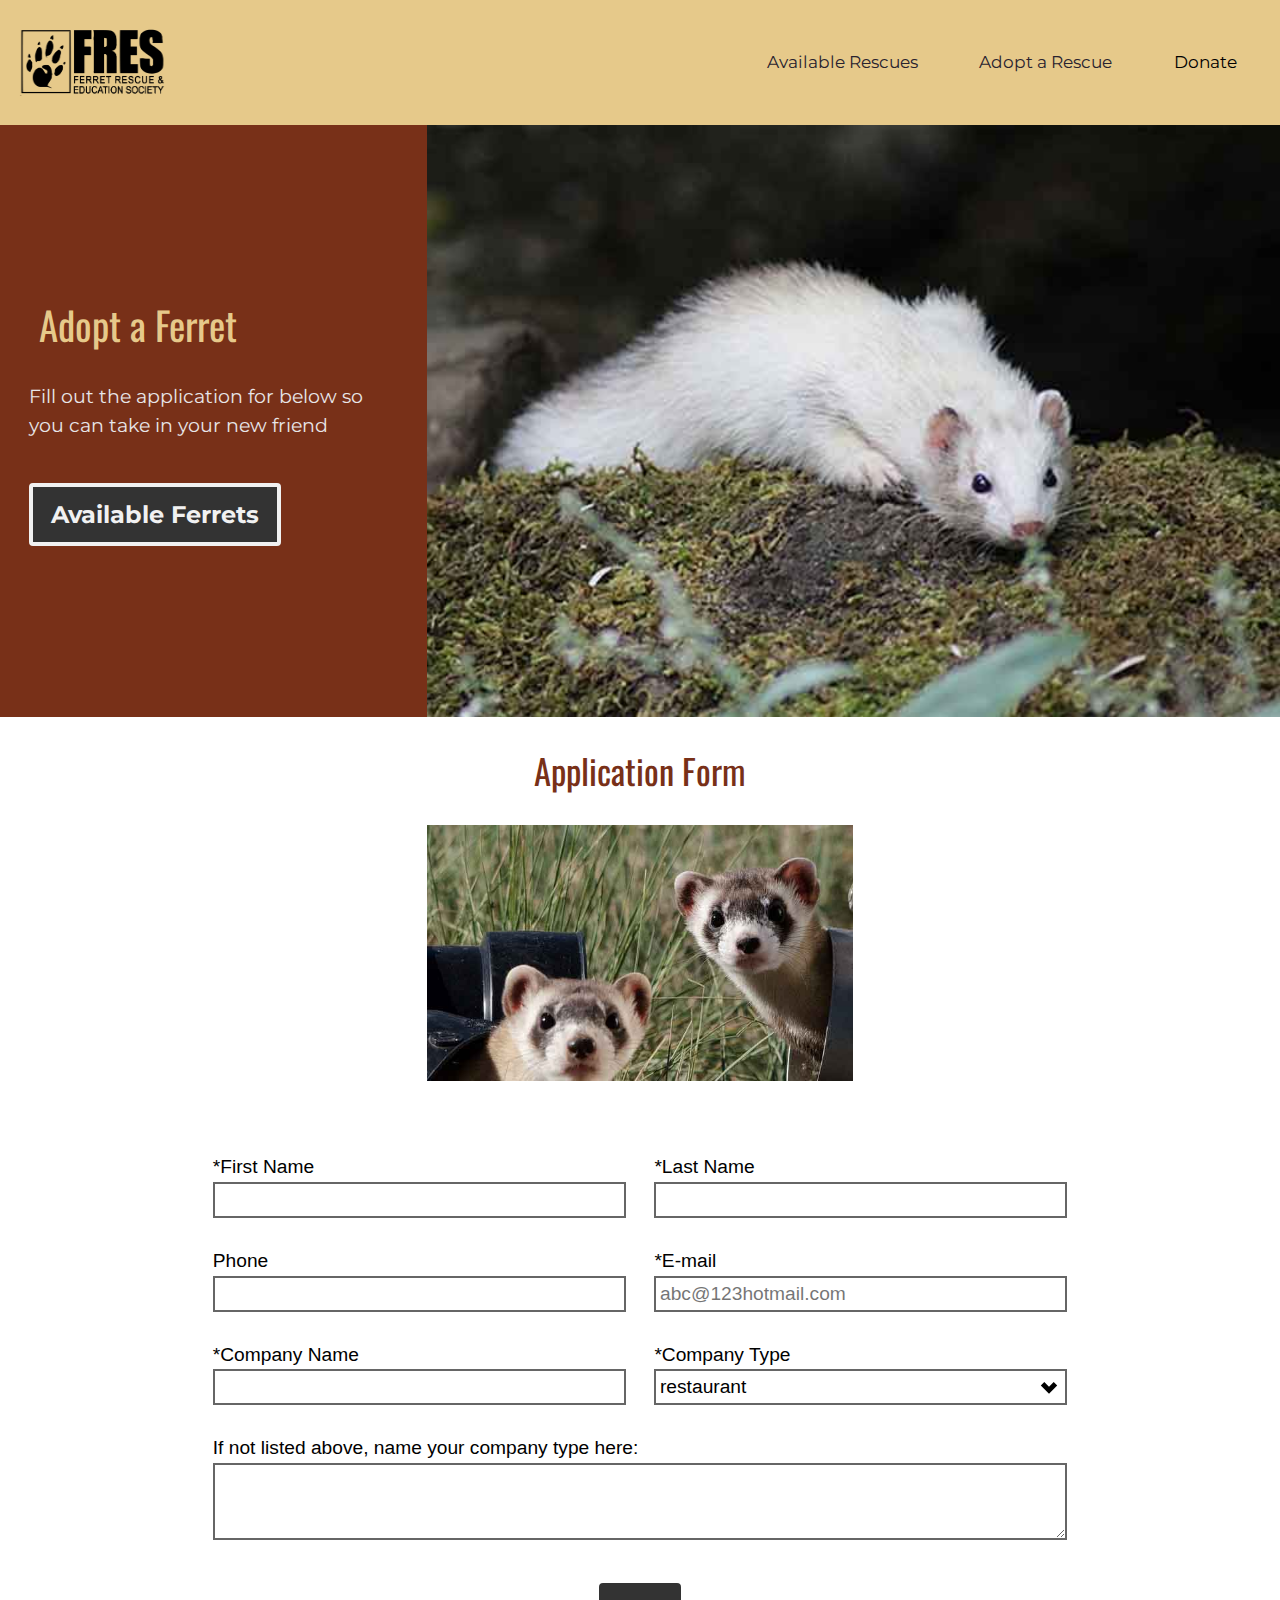
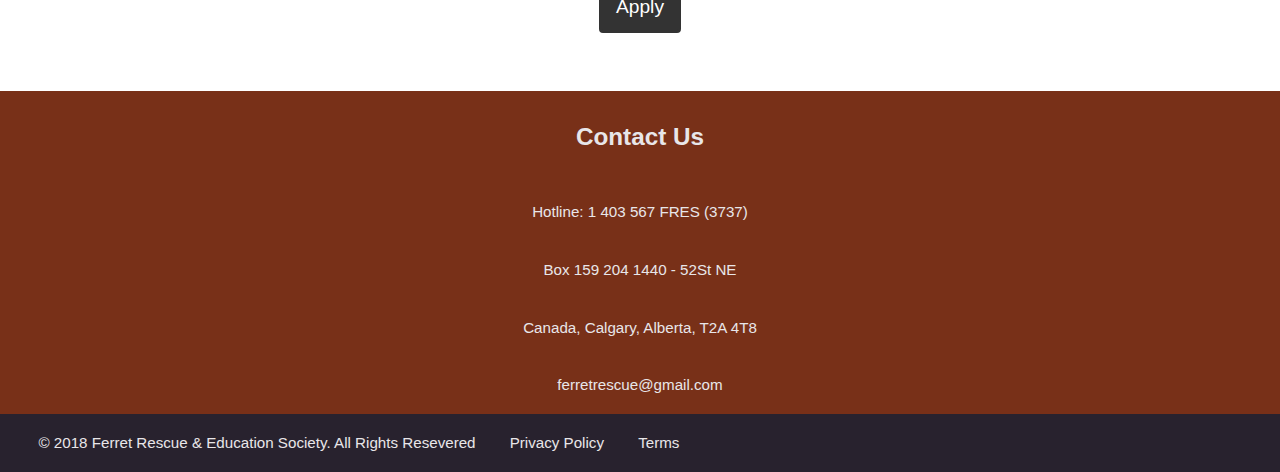
==== commit e61ac0d3: "footer changes" ====
--- a/adopt.html
+++ b/adopt.html
@@ -4,7 +4,7 @@
   <meta charset="utf-8">
   <title>FRES-Adopt</title>
   <meta name="viewport" content="width=device-width,initial-scale=1">
-  <link rel="shortcut icon" href="favicon.ico"/>
+  <link rel="shortcut icon" href="images/favicon.ico">
   <link rel="icon" type="image/png" href="images/favicon-196.png">
   <link href="css/modules.css" rel="stylesheet">
   <link href="css/grid.css" rel="stylesheet">
@@ -64,14 +64,14 @@
     </div>
 
     <div class="grid grid-middle">
-      <div class="unit xs-1-2 s-1-2 m-1-2 l-1-3 xl-1-3">
+      <div class="unit xs-1-3 s-1-3 m-1-3 l-1-3 xl-1-3">
       </div>
 
-      <div class="embed embed-5by1 unit xs-1-2 s-1-2 m-1-2 l-1-3 xl-1-3">
+      <div class="embed embed-5by1 unit xs-1-3 s-1-3 m-1-3 l-1-3 xl-1-3">
         <img class="embed-item" src="images/ferret-2.jpg" alt="">
       </div>
 
-      <div class="unit xs-1-2 s-1-2 m-1-2 l-1-3 xl-1-3">
+      <div class="unit xs-1-3 s-1-3 m-1-3 l-1-3 xl-1-3">
       </div>
     </div>
 
@@ -128,23 +128,23 @@
     <div class="grid grid-middle light-gray red-background">
 
       <div class="unit xs-1 s-1 m-1 l-1 xl-1">
-        <h3 class="text-center light-gray push-0 pad-t">Contact Us</h3>
+        <h4 class="text-center light-gray push-0 island">Contact Us</h4>
       </div>
 
-      <div class="unit xs-1-2 s-1-2 m-1-2 l-1-2 xl-1-2 text-center">
-        <p>Hotline: 1 403 567 FRES (3737)</p>
+      <div class="unit xs-1-2 s-1-2 m-1 l-1 xl-1 text-center">
+        <p class="micro push-0 island-1-2">Hotline: 1 403 567 FRES (3737)</p>
       </div>
 
-      <div class="unit xs-1-2 s-1-2 m-1-2 l-1-2 xl-1-2 text-center">
-        <p>Box 159 204 1440 - 52St NE</p>
+      <div class="unit xs-1-2 s-1-2 m-1 l-1 xl-1 text-center">
+        <p class="micro push-0 island-1-2">Box 159 204 1440 - 52St NE</p>
       </div>
 
-      <div class="unit xs-1-2 s-1-2 m-1-2 l-1-2 xl-1-2 text-center">
-        <p>Canada, Calgary, Alberta, T2A 4T8</p>
+      <div class="unit xs-1-2 s-1-2 m-1 l-1 xl-1 text-center">
+        <p class="micro push-0 island-1-2">Canada, Calgary, Alberta, T2A 4T8</p>
       </div>
 
-      <div class="unit xs-1-2 s-1-2 m-1-2 l-1-2 xl-1-2 text-center">
-        <p>ferretrescue@gmail.com</p>
+      <div class="unit xs-1-2 s-1-2 m-1 l-1 xl-1 text-center">
+        <p class="micro push-0 island-1-2">ferretrescue@gmail.com</p>
       </div>
 
     </div>
@@ -152,13 +152,13 @@
     <div class="unit xs-1 s-1 m-1 l-1 xl-1 island1-2 dark-gray">
       <ol class="list-group-inline push-0 text-left">
         <li class="island-1-2 pad-l-2">
-          <p class="micro light-gray push-0">© 2018 Ferret Rescue & Education Society. All Rights Resevered</p>
+          <p class="micro samll light-gray push-0">© 2018 Ferret Rescue & Education Society. All Rights Resevered</p>
         </li>
         <li class="island-1-2">
-          <p class="micro light-gray push-0">Privacy Policy</p>
+          <p class="micro samll light-gray push-0">Privacy Policy</p>
         </li>
         <li class="island-1-2">
-          <p class="micro light-gray push-0">Terms</p>
+          <p class="micro samll light-gray push-0">Terms</p>
         </li>
       </ol>
     </div>
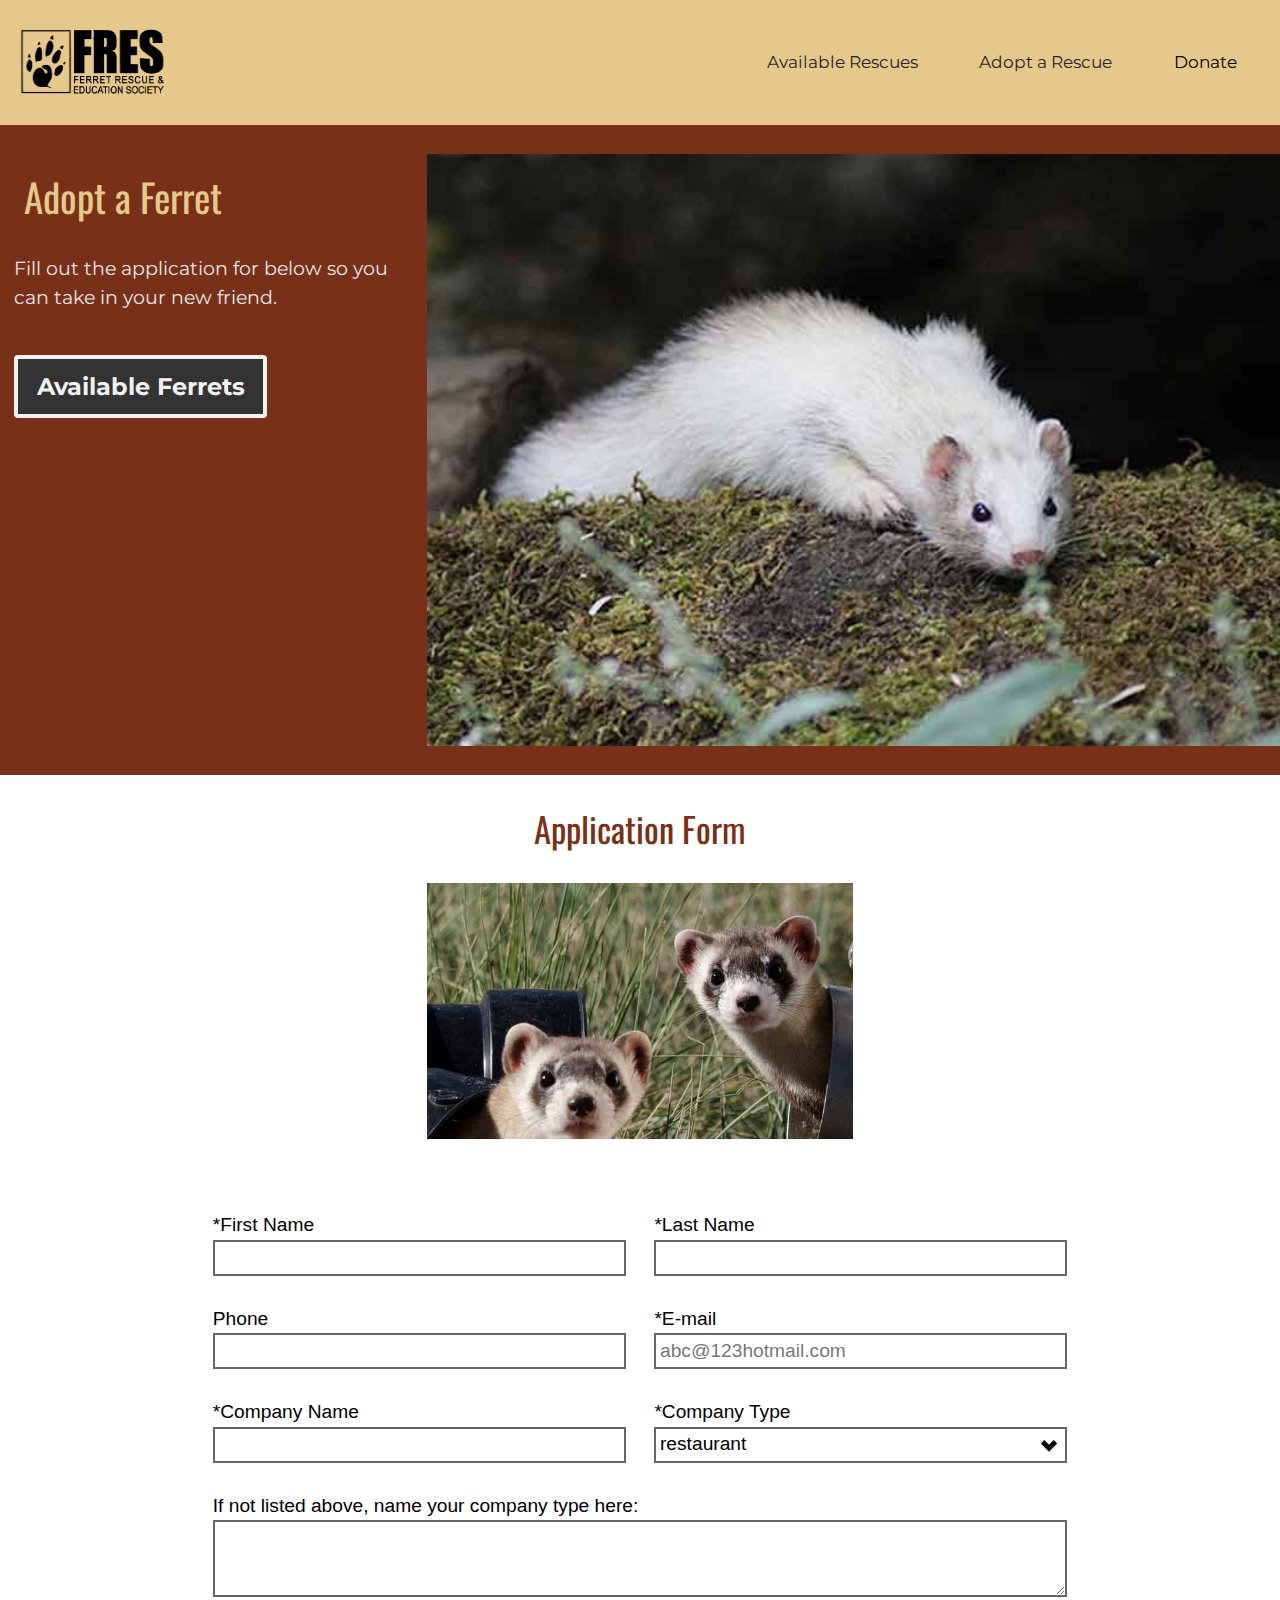
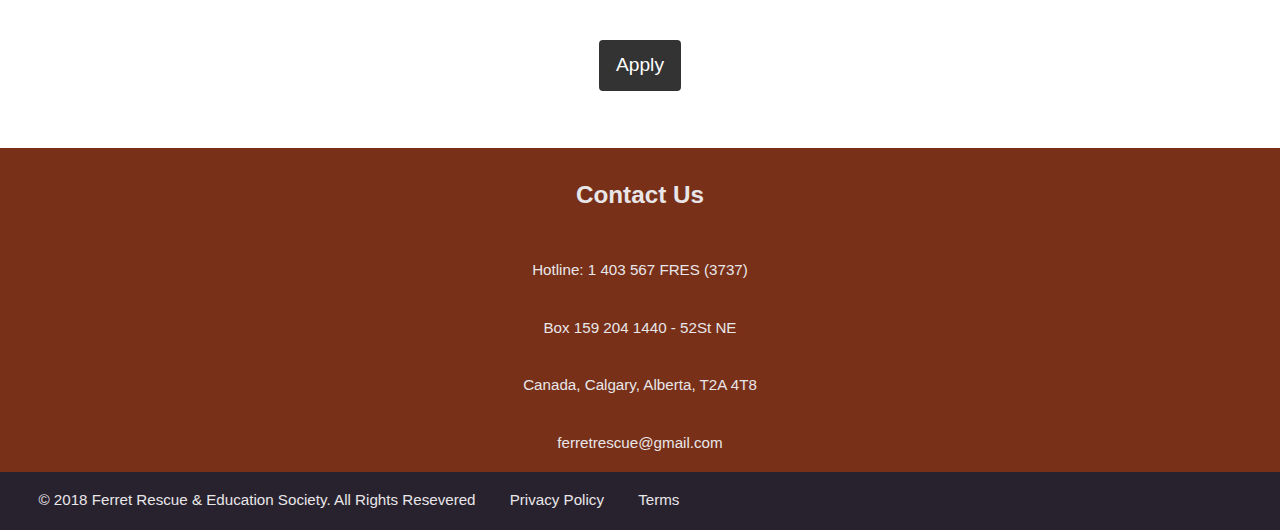
==== commit 33655faa: "Tab index, Grids" ====
--- a/adopt.html
+++ b/adopt.html
@@ -4,8 +4,8 @@
   <meta charset="utf-8">
   <title>FRES-Adopt</title>
   <meta name="viewport" content="width=device-width,initial-scale=1">
-  <link rel="shortcut icon" href="images/favicon.ico">
-  <link rel="icon" type="image/png" href="images/favicon-196.png">
+  <link rel="shortcut icon" href="favicon.ico">
+  <link rel="icon" type="image/png" href="favicon-196.png">
   <link href="css/modules.css" rel="stylesheet">
   <link href="css/grid.css" rel="stylesheet">
   <link href="css/type.css" rel="stylesheet">
@@ -21,7 +21,7 @@
     <li><a href="#contact">Jump to Footer/Contact content</a></li>
   </ul>
 
-  <header class="grid grid-middle" role="banner" id="header">
+  <header class="grid grid-middle" role="banner" id="banner">
     <div class="unit gutter-1-4 pad-t-1-2 pad-l pad-b-1-2 xs-1 s-1 m-1-4 l-1-4 xl-1-4 center-content">
       <a class="icon-link grid grid-middle" href="index.html" aria-label="Home">
         <span class="icon-label hidden unit xs-4-6 s-4-6 m-4-6 l-4-6 xl-4-6 text-left peta push-0">Ferrets</span>
@@ -38,40 +38,41 @@
         <li class="gutter">Donate</li>
       </ul>
     </nav>
+  </header>
 
-    <section class="grid grid-middle red-background">
-      <div class="gutter pad-t pad-b unit xs-1 s-1 m-1 l-1-3 xl-1-3">
-        <h1 class="zetta max-length oswald yellow not-bold">Adopt a Ferret</h1>
-        <div class="unit xs-1 s-1 m-1 l-giga-1 xl-giga-1">
-          <p class="montserrat kilo light-gray max-length push-0 pad-b-1-2">Fill out the application for below so you can take in your new friend</p>
-          <div class="unit xs-1 s-1 m-1 l-1 xl-1 pad-t">
-            <a class="btn btn-gray giga bold" href="rescues.html">Available Ferrets</a>
+  <main role="main" id="main" tabindex="0">
+    <section class="grid red-background pad-t pad-b grid-stretch">
+      <div class="unit xs-1 s-1 m-1-3 l-1-3 island-1-2">
+
+        <div class="l-giga-1 xl-giga-1">
+          <h1 class="zetta max-length oswald yellow not-bold">Adopt a Ferret</h1>
+
+          <p class="montserrat kilo light-gray max-length push-0 pad-b-1-2">Fill out the application for below so you can take in your new friend.</p>
+          <div class="pad-t">
+            <a class="btn btn-gray giga bold" href="adopt.html">Available Ferrets</a>
           </div>
         </div>
       </div>
 
-      <div class="unit xs-1 s-1 m-1 l-2-3 xl-2-3">
+      <div class="unit xs-1 s-1 m-2-3 l-2-3">
         <img class="img-flex" src="images/ferret-banner-adopt.jpg" alt="">
       </div>
 
     </section>
-  </header>
-
-  <main role="main" id="main" tabindex="0">
 
     <div>
       <h2 class="oswald red-dark not-bold push-0 exa island text-center">Application Form</h2>
     </div>
 
     <div class="grid grid-middle">
-      <div class="unit xs-1-3 s-1-3 m-1-3 l-1-3 xl-1-3">
+      <div class="unit xs-1-4 s-1-4 m-1-3 l-1-3 xl-1-3">
       </div>
 
-      <div class="embed embed-5by1 unit xs-1-3 s-1-3 m-1-3 l-1-3 xl-1-3">
+      <div class="embed embed-5by1 unit xs-1-2 s-1-2 m-1-3 l-1-3 xl-1-3">
         <img class="embed-item" src="images/ferret-2.jpg" alt="">
       </div>
 
-      <div class="unit xs-1-3 s-1-3 m-1-3 l-1-3 xl-1-3">
+      <div class="unit xs-1-4 s-1-4 m-1-3 l-1-3 xl-1-3">
       </div>
     </div>
 
@@ -128,7 +129,7 @@
     <div class="grid grid-middle light-gray red-background">
 
       <div class="unit xs-1 s-1 m-1 l-1 xl-1">
-        <h4 class="text-center light-gray push-0 island">Contact Us</h4>
+        <h3 class="text-center giga light-gray push-0 island">Contact Us</h3>
       </div>
 
       <div class="unit xs-1-2 s-1-2 m-1 l-1 xl-1 text-center">
--- a/css/main.css
+++ b/css/main.css
@@ -159,3 +159,7 @@
 .red {
   background-color: red;
 }
+
+.img-flex-2 {
+  width: 75%;
+}
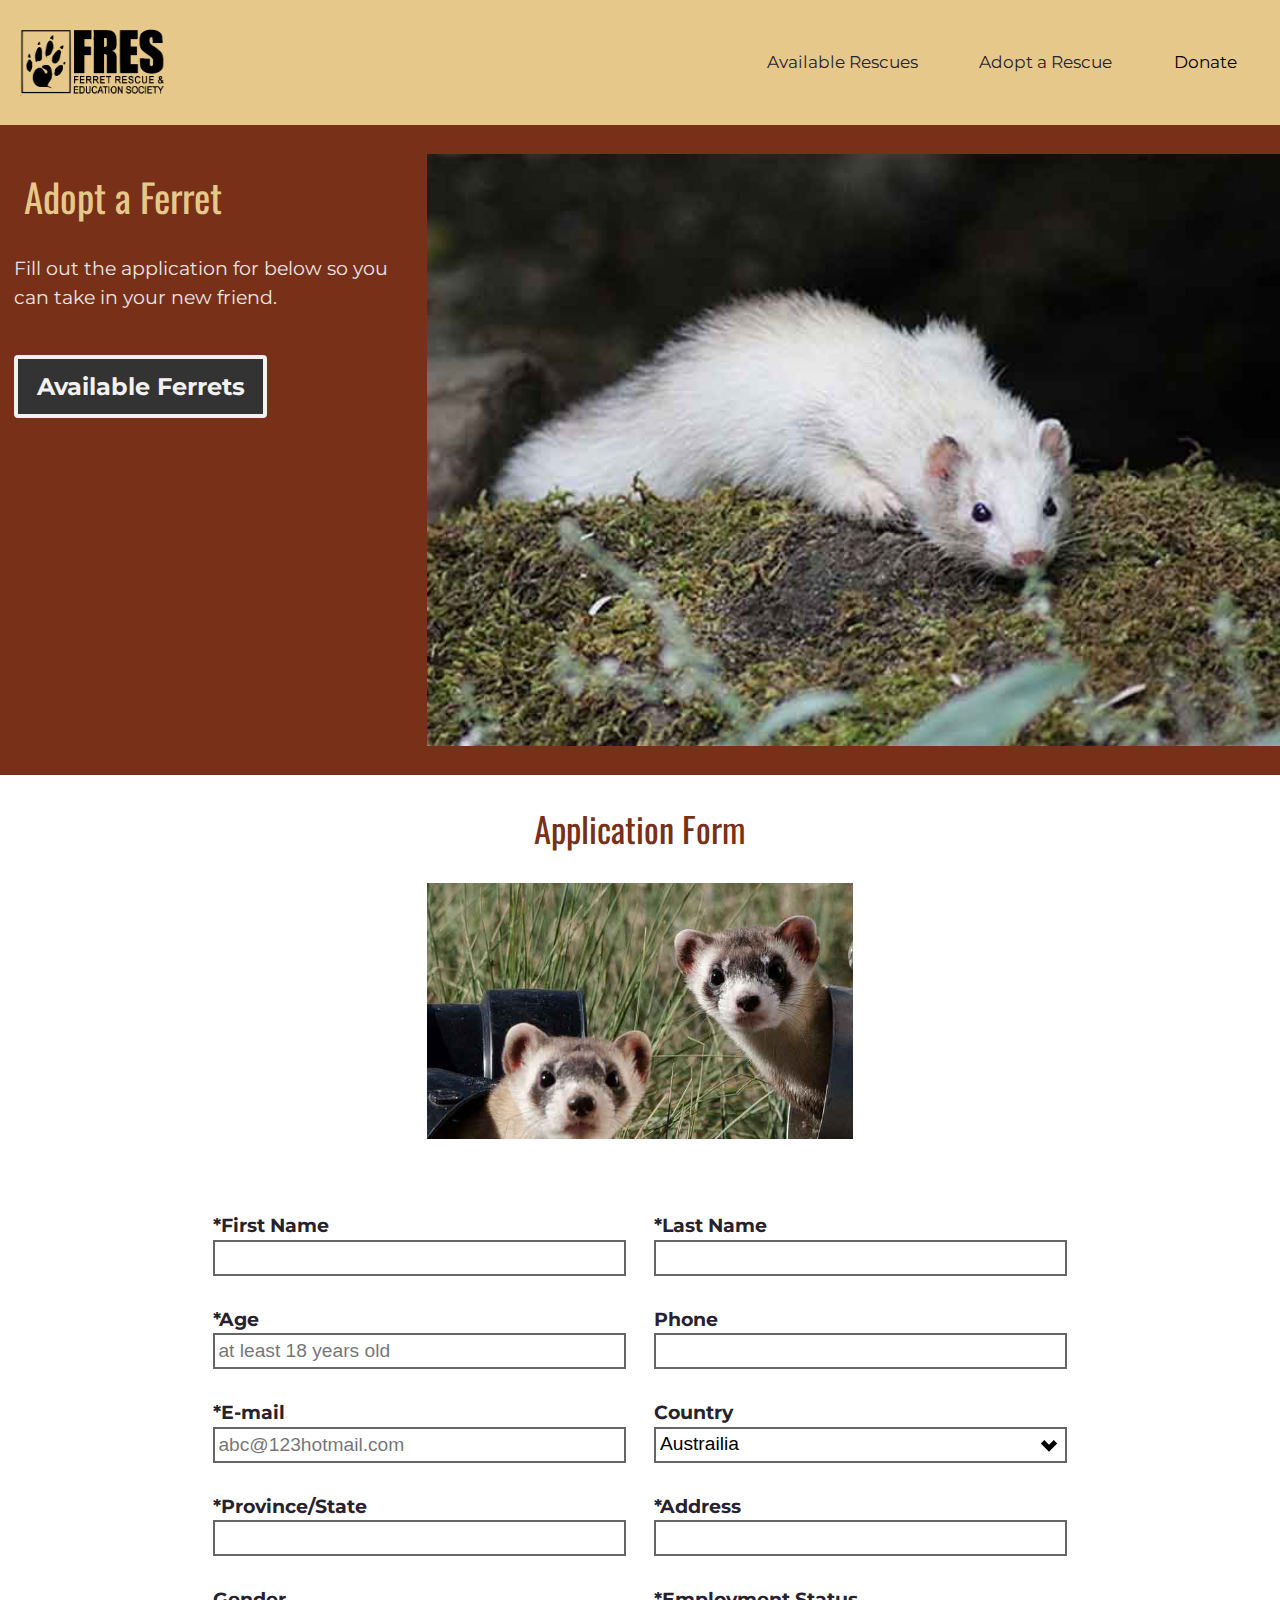
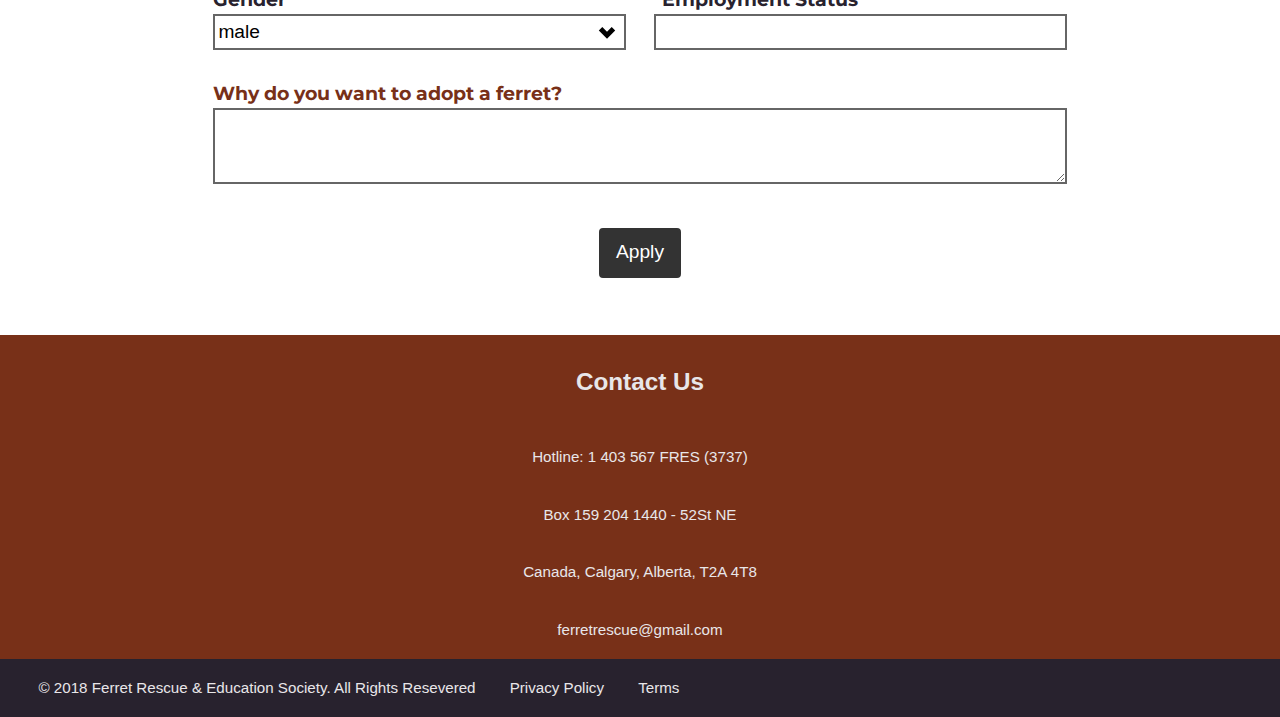
==== commit 72ed5ba6: "Added last forms" ====
--- a/adopt.html
+++ b/adopt.html
@@ -49,7 +49,7 @@
 
           <p class="montserrat kilo light-gray max-length push-0 pad-b-1-2">Fill out the application for below so you can take in your new friend.</p>
           <div class="pad-t">
-            <a class="btn btn-gray giga bold" href="adopt.html">Available Ferrets</a>
+            <a class="btn btn-gray giga bold" href="rescues.html">Available Ferrets</a>
           </div>
         </div>
       </div>
@@ -78,44 +78,72 @@
 
     <form class="grid wrapper island-2" method="POST" action="https://formspree.io/jmjones715@gmail.com">
       <div class="unit xs-1 s-1 m-1-2 l-1-2 xl-1-2 island-1-2">
-        <label for="name-f" class="dark-bluetxt">*First Name</label>
+        <label for="name-f" class="dark-gray-text bold montserrat">*First Name</label>
         <input id="name-f" name="name-f" required>
       </div>
 
       <div class="unit xs-1 s-1 m-1-2 l-1-2 xl-1-2 island-1-2">
-        <label for="name-l" class="dark-bluetxt">*Last Name</label>
+        <label for="name-l" class="dark-gray-text bold montserrat">*Last Name</label>
         <input id="name-l" name="name-l" required>
       </div>
 
       <div class="unit xs-1 s-1 m-1-2 l-1-2 xl-1-2 island-1-2">
-        <label for="phone" class="dark-bluetxt">Phone</label>
+        <label for="age" class="dark-gray-text bold montserrat">*Age</label>
+        <input id="age" type="age" placeholder="at least 18 years old" required>
+      </div>
+
+      <div class="unit xs-1 s-1 m-1-2 l-1-2 xl-1-2 island-1-2">
+        <label for="phone" class="dark-gray-text bold montserrat">Phone</label>
         <input id="phone" type="tel">
       </div>
 
       <div class="unit xs-1 s-1 m-1-2 l-1-2 xl-1-2 island-1-2">
-        <label for="email" class="dark-bluetxt">*E-mail</label>
+        <label for="email" class="dark-gray-text bold montserrat">*E-mail</label>
         <input id="email" type="email" placeholder="abc@123hotmail.com" required>
       </div>
 
       <div class="unit xs-1 s-1 m-1-2 l-1-2 xl-1-2 island-1-2">
-        <label for="company" class="dark-bluetxt">*Company Name</label>
+        <label for="country" class="dark-gray-text bold montserrat">Country</label>
+        <select id="country">
+          <option>Austrailia</option>
+          <option>Brazil</option>
+          <option>Canada</option>
+          <option>Germany</option>
+          <option>Jamaica</option>
+          <option>Italy</option>
+          <option>France</option>
+          <option>United States of America</option>
+          <option>Anywhere Else</option>
+        </select>
+      </div>
+
+      <div class="unit xs-1 s-1 m-1-2 l-1-2 xl-1-2 island-1-2">
+        <label for="state" class="dark-gray-text bold montserrat">*Province/State</label>
+        <input id="state" required>
+      </div>
+
+      <div class="unit xs-1 s-1 m-1-2 l-1-2 xl-1-2 island-1-2">
+        <label for="company" class="dark-gray-text bold montserrat">*Address</label>
         <input id="company" required>
       </div>
 
       <div class="unit xs-1 s-1 m-1-2 l-1-2 xl-1-2 island-1-2">
-        <label for="company-t" class="dark-bluetxt">*Company Type</label>
-        <select id="company-t">
-          <option>restaurant</option>
-          <option>electronics</option>
-          <option>health/wellness</option>
-          <option>sports/active</option>
-          <option>toys/games</option>
-          <option>construction</option>
+        <label for="gender" class="dark-gray-text bold montserrat">Gender</label>
+        <select id="gender">
+          <option>male</option>
+          <option>female</option>
+          <option>both</option>
+          <option>other</option>
         </select>
       </div>
 
+      <div class="unit xs-1 s-1 m-1-2 l-1-2 xl-1-2 island-1-2">
+        <label for="job" class="dark-gray-text bold montserrat">*Employment Status</label>
+        <input id="job" type="job" required>
+      </div>
+
       <div class="unit xs-1 s-1 m-1 l-1 xl-1 island-1-2">
-        <label for="company-o" class="dark-graytxt">If not listed above, name your company type here:</label>
+        <label for="company-o" class="red-dark montserrat bold">Why do you want to adopt a ferret?</label>
         <textarea id="company-o"></textarea>
       </div>
 
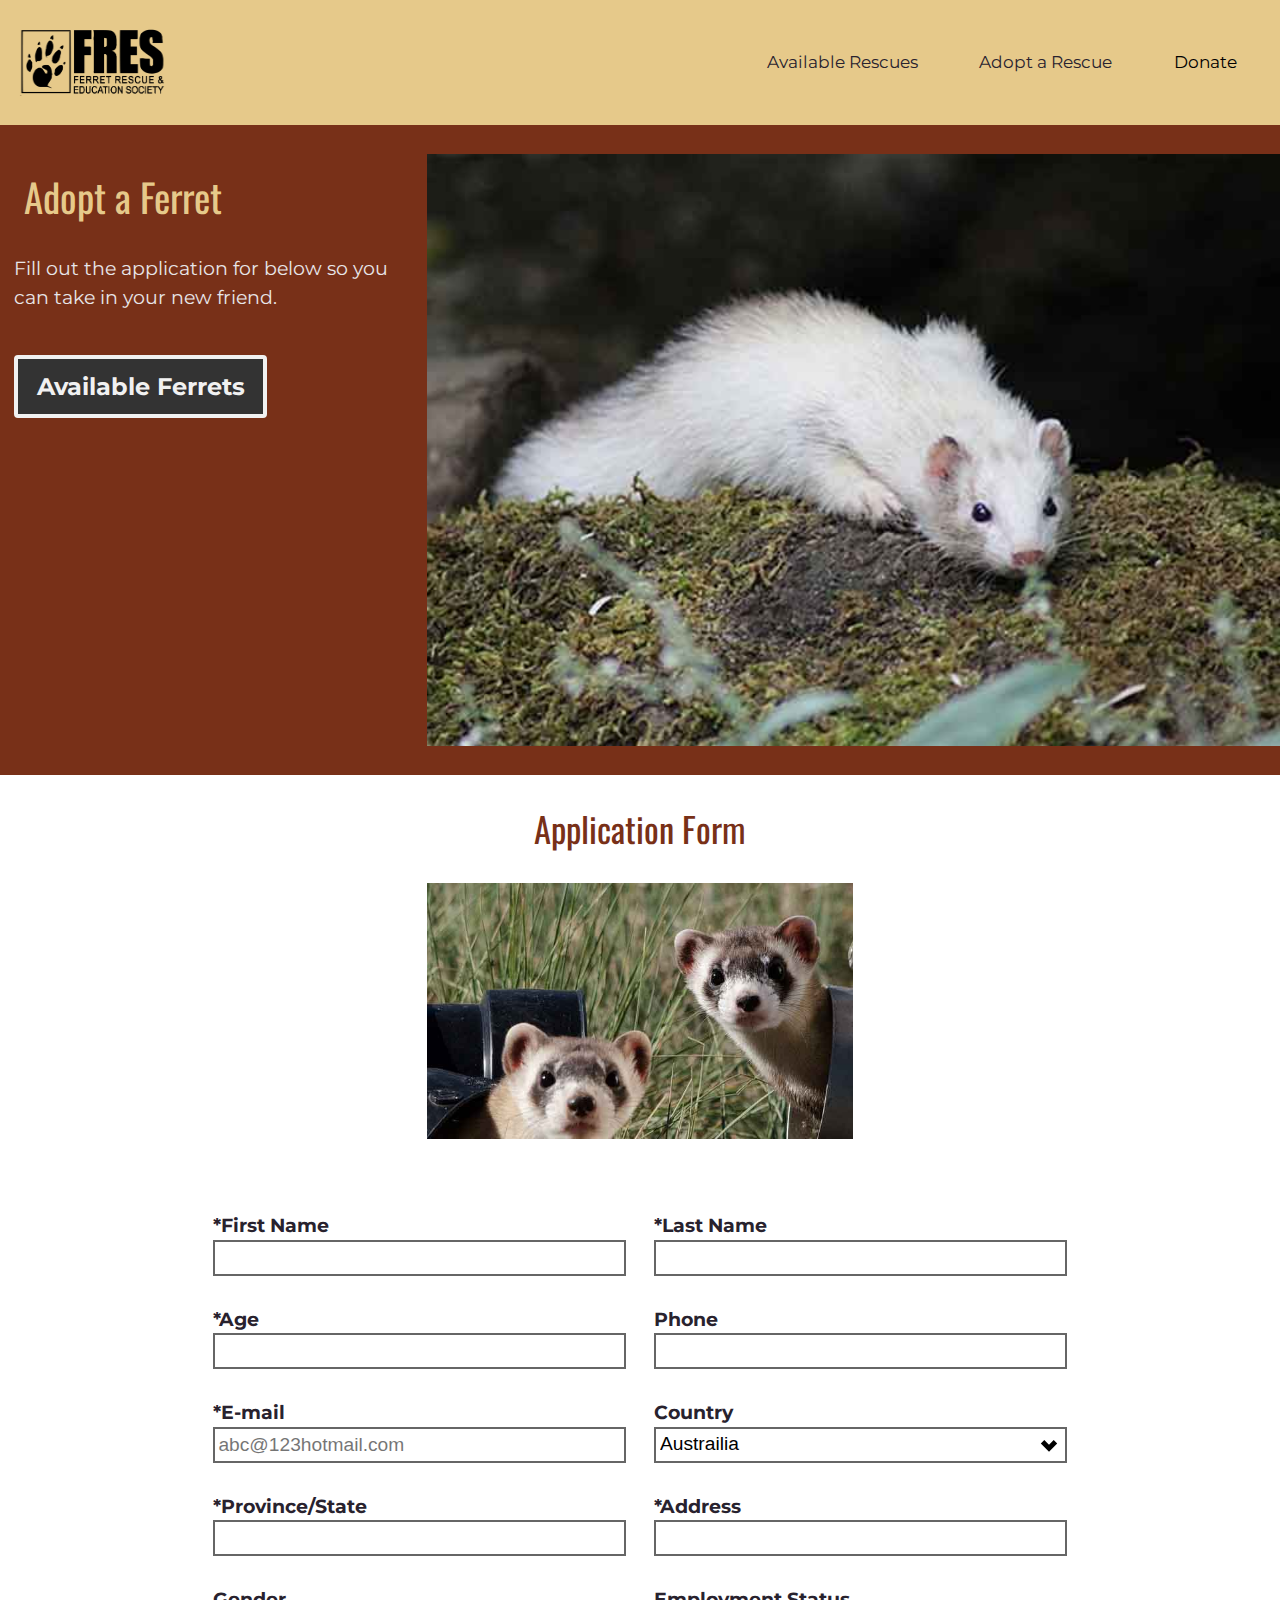
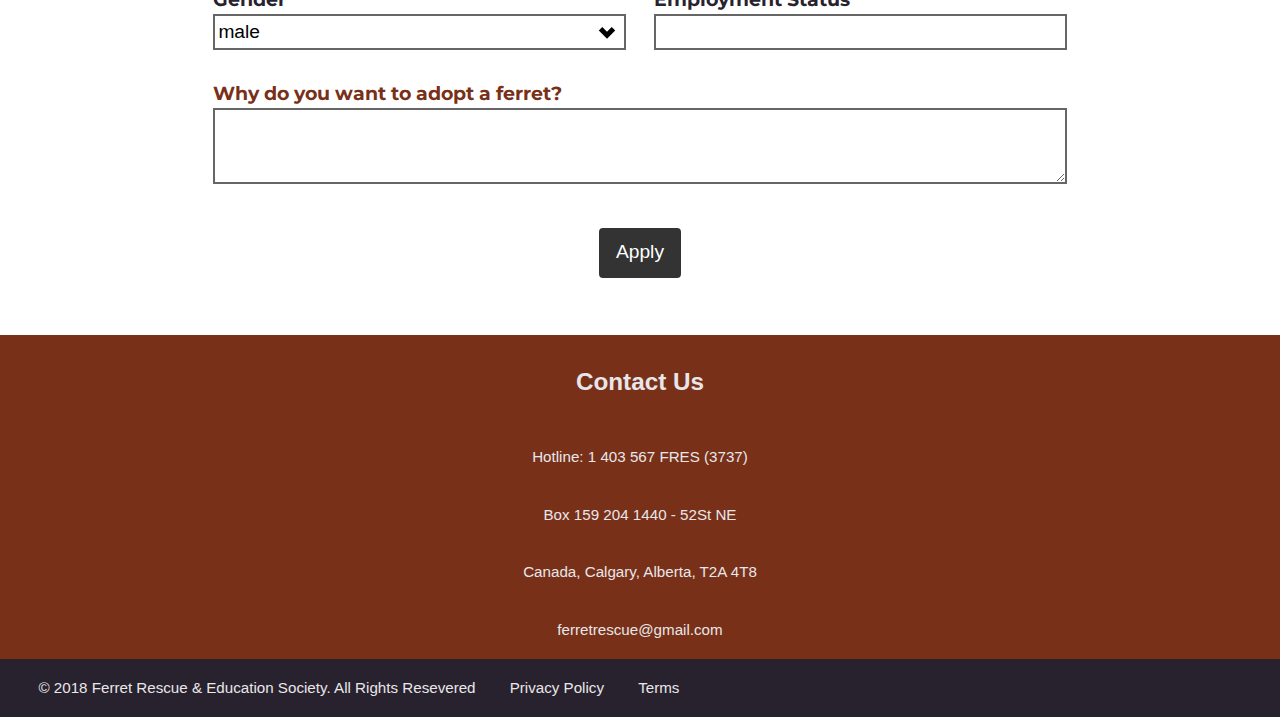
==== commit 055e7d1e: "Forms" ====
--- a/adopt.html
+++ b/adopt.html
@@ -89,9 +89,8 @@
 
       <div class="unit xs-1 s-1 m-1-2 l-1-2 xl-1-2 island-1-2">
         <label for="age" class="dark-gray-text bold montserrat">*Age</label>
-        <input id="age" type="age" placeholder="at least 18 years old" required>
+        <input id="age" name="age" required>
       </div>
-
       <div class="unit xs-1 s-1 m-1-2 l-1-2 xl-1-2 island-1-2">
         <label for="phone" class="dark-gray-text bold montserrat">Phone</label>
         <input id="phone" type="tel">
@@ -138,8 +137,8 @@
       </div>
 
       <div class="unit xs-1 s-1 m-1-2 l-1-2 xl-1-2 island-1-2">
-        <label for="job" class="dark-gray-text bold montserrat">*Employment Status</label>
-        <input id="job" type="job" required>
+        <label for="job" class="dark-gray-text bold montserrat">Employment Status</label>
+        <input id="job" name="job">
       </div>
 
       <div class="unit xs-1 s-1 m-1 l-1 xl-1 island-1-2">
